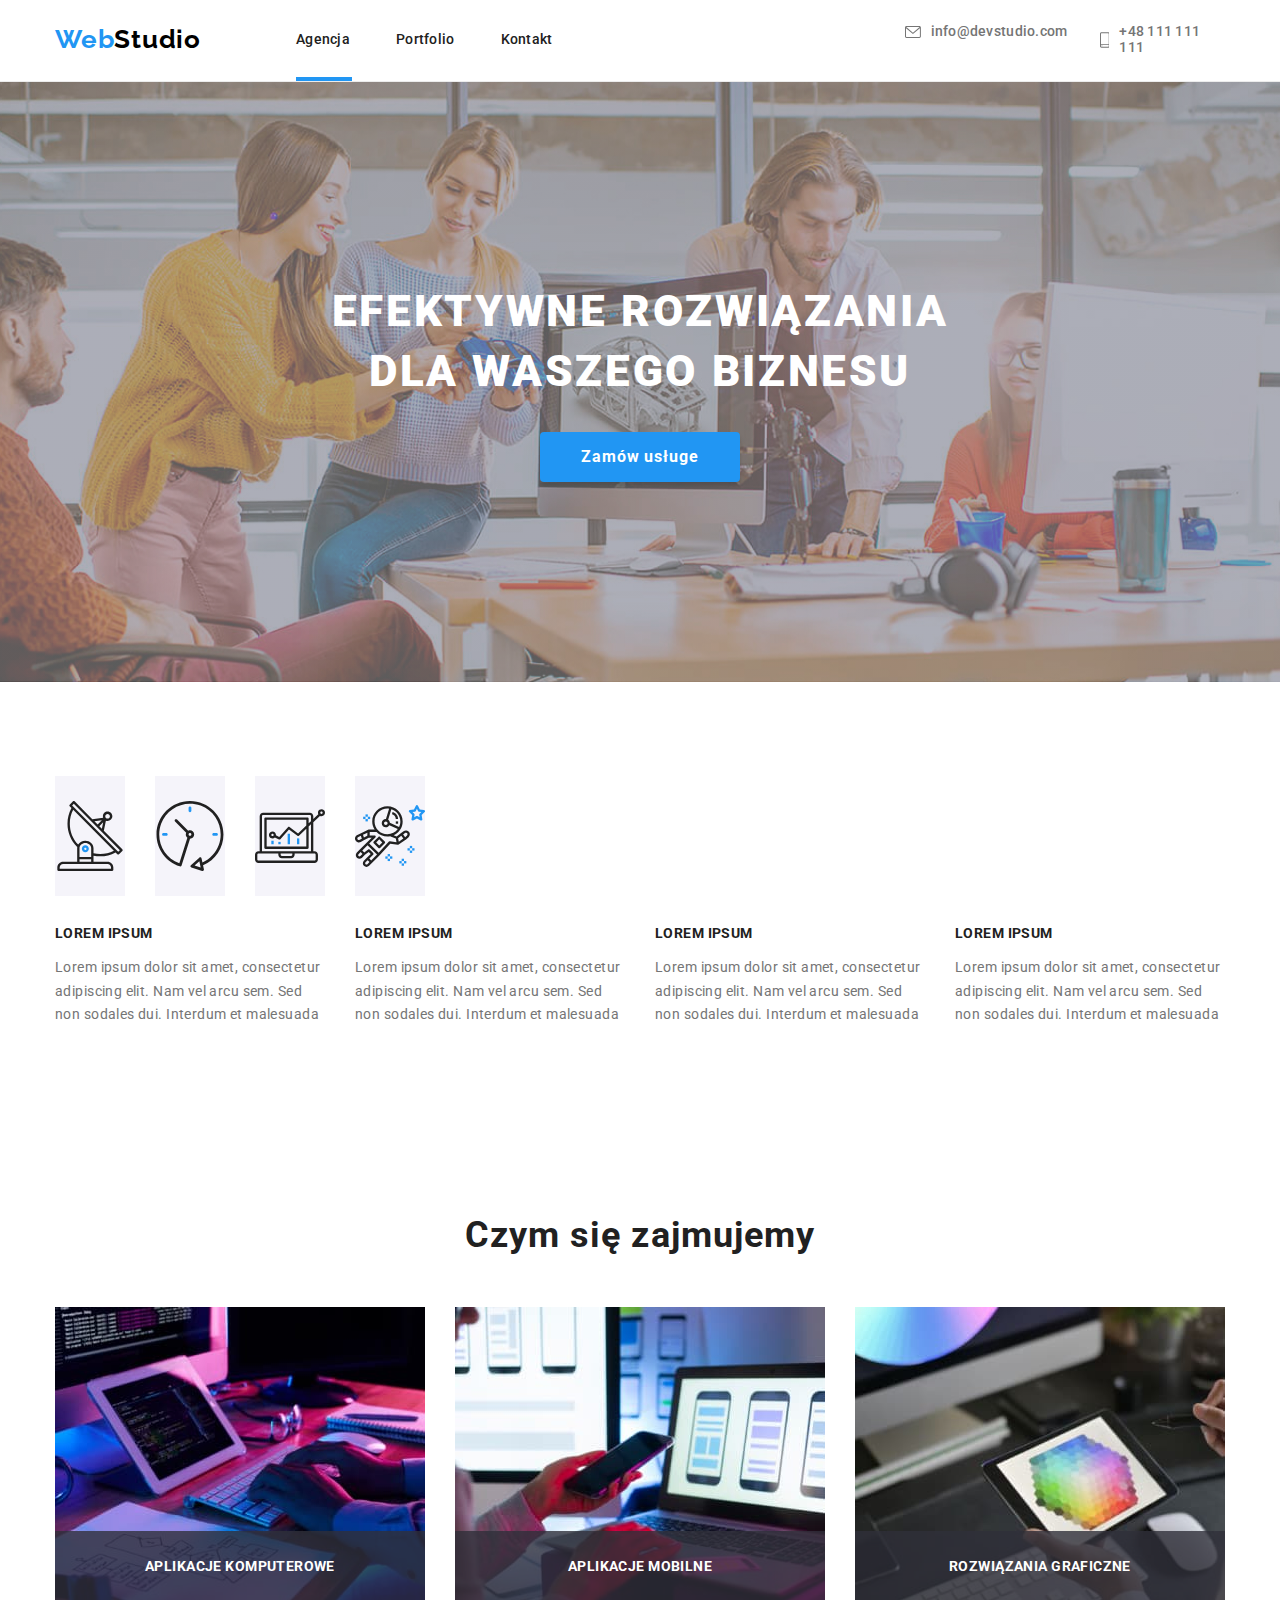
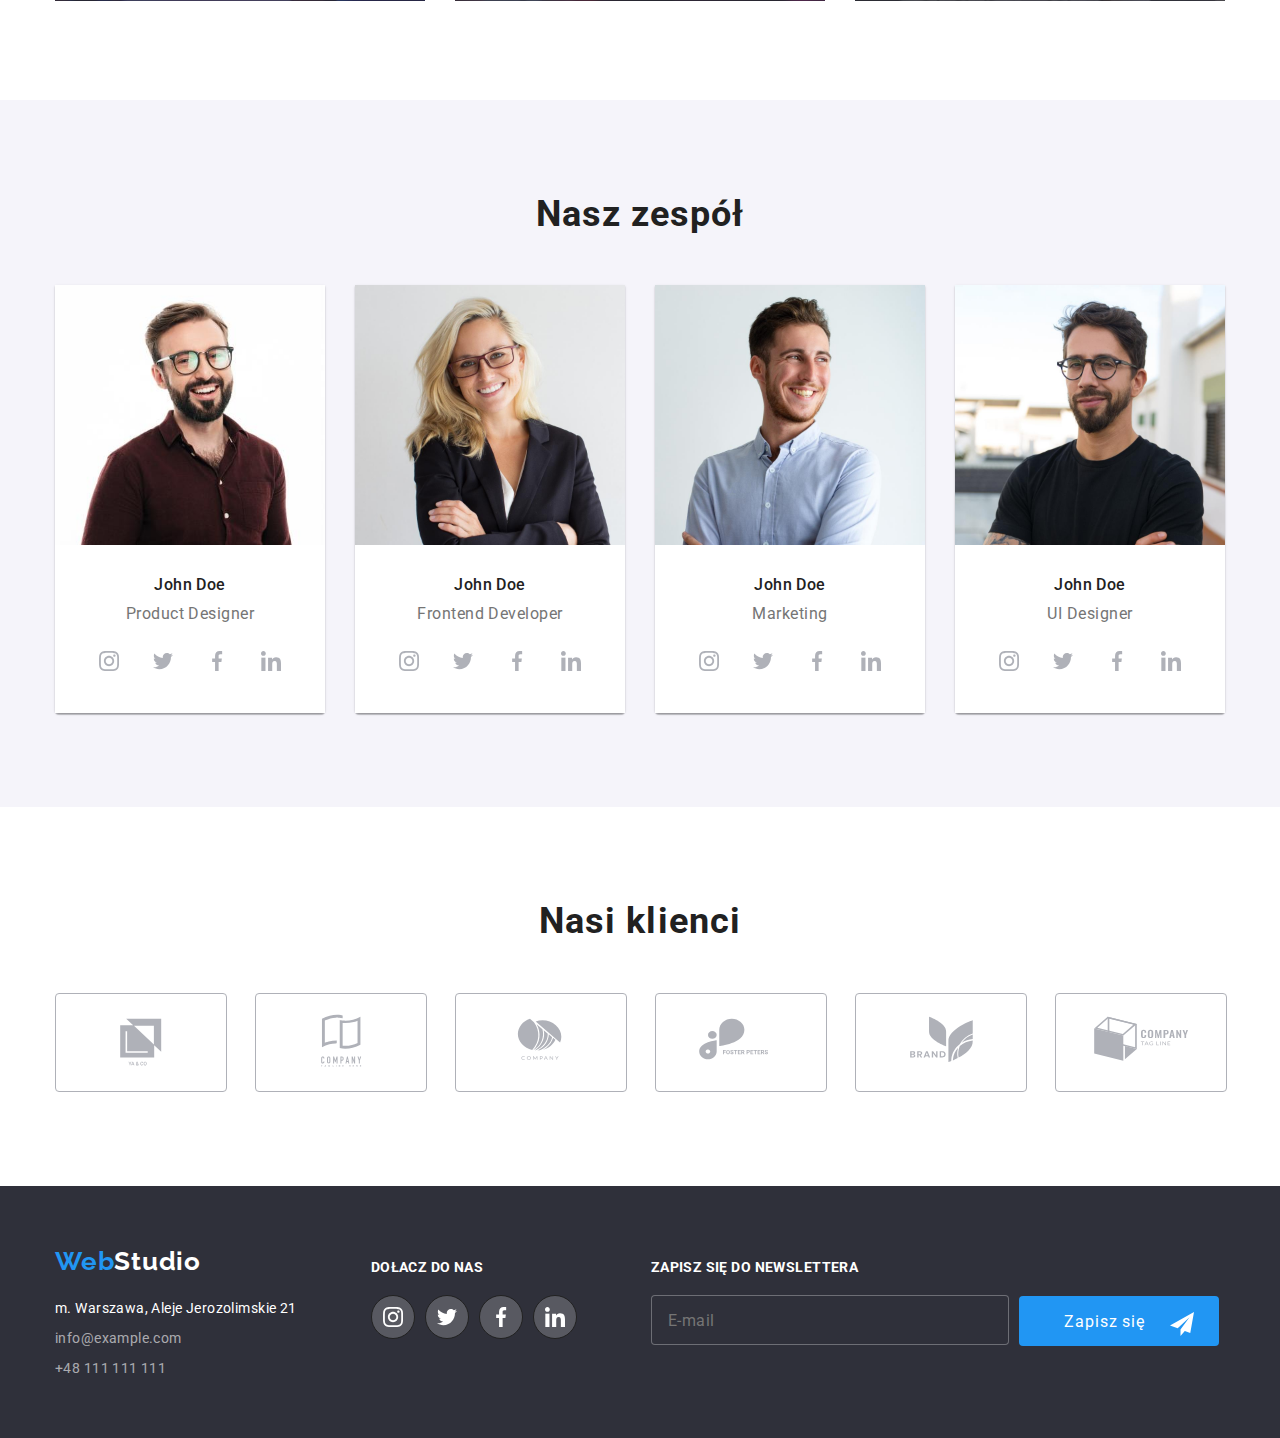
==== index.html @ 3eef05e2 "initial commit" ====
<!DOCTYPE html>
<html lang="pl">
  <head>
    <meta charset="UTF-8" />
    <meta http-equiv="X-UA-Compatible" content="IE=edge" />
    <meta name="viewport" content="width=device-width, initial-scale=1.0" />
    <title>Studio</title>
    <link rel="preconnect" href="https://fonts.googleapis.com" />
    <link rel="preconnect" href="https://fonts.gstatic.com" crossorigin />
    <link rel="stylesheet" href="./css/modern-normalize.css" />
    <link
      href="https://fonts.googleapis.com/css2?family=Raleway:wght@700&family=Roboto:wght@400;500;700;900&display=swap"
      rel="stylesheet"
    />
    <link href="./css/styles.css" rel="stylesheet" />
  </head>
  <body>
    <header class="menu">
      <div class="container">
        <div class="navigation-bar">
          <a class="logo" href="index.html"
            ><span class="first-word">Web</span
            ><span class="second-word">Studio</span></a
          >
          <nav class="main-navigation">
            <ul>
              <li><a class="link-nav index" href="index.html">Agencja</a></li>
              <li><a class="link-nav" href="portfolio.html">Portfolio</a></li>
              <li><a class="link-nav" href="#">Kontakt</a></li>
            </ul>
          </nav>
        </div>
        <ul class="contacts">
          <li>
            <a class="contact" href="mailto:info@devstudio.com">
              <svg width="16" height="12">
                <use href="./images/icons.svg#icon-envelope"></use>
              </svg>
              info@devstudio.com</a
            >
          </li>
          <li>
            <a class="contact" href="tel:+48111111111">
              <svg width="10" height="16">
                <use href="./images/icons.svg#icon-smartphone"></use>
              </svg>
              +48 111 111 111</a
            >
          </li>
        </ul>
      </div>
    </header>
    <main>
      <section class="section main-box">
        <div class="container">
          <h1>EFEKTYWNE ROZWIĄZANIA DLA WASZEGO BIZNESU</h1>
          <button class="main-button" type="button" data-modal-open>
            Zamów usługe
          </button>
        </div>
      </section>
      <section class="section features">
        <div class="container">
          <h2 class="hidden-header">Lorem</h2>
          <ul class="feature-pictures">
            <li>
              <svg width="70" height="70">
                <use href="./images/icons.svg#icon-antenna"></use>
              </svg>
            </li>
            <li>
              <svg width="70" height="70">
                <use href="./images/icons.svg#icon-clock"></use>
              </svg>
            </li>
            <li>
              <svg width="70" height="70">
                <use href="./images/icons.svg#icon-diagram"></use>
              </svg>
            </li>
            <li>
              <svg width="70" height="70">
                <use href="./images/icons.svg#icon-astronaut"></use>
              </svg>
            </li>
          </ul>

          <ul class="feature-list">
            <li>
              <h3 class="feature">LOREM IPSUM</h3>
              <p class="feature-description">
                Lorem ipsum dolor sit amet, consectetur adipiscing elit. Nam vel
                arcu sem. Sed non sodales dui. Interdum et malesuada
              </p>
            </li>
            <li>
              <h3 class="feature">LOREM IPSUM</h3>
              <p class="feature-description">
                Lorem ipsum dolor sit amet, consectetur adipiscing elit. Nam vel
                arcu sem. Sed non sodales dui. Interdum et malesuada
              </p>
            </li>
            <li>
              <h3 class="feature">LOREM IPSUM</h3>
              <p class="feature-description">
                Lorem ipsum dolor sit amet, consectetur adipiscing elit. Nam vel
                arcu sem. Sed non sodales dui. Interdum et malesuada
              </p>
            </li>
            <li>
              <h3 class="feature">LOREM IPSUM</h3>
              <p class="feature-description">
                Lorem ipsum dolor sit amet, consectetur adipiscing elit. Nam vel
                arcu sem. Sed non sodales dui. Interdum et malesuada
              </p>
            </li>
          </ul>
        </div>
      </section>

      <section class="section services">
        <div class="container">
          <h2>Czym się zajmujemy</h2>
          <ul class="images-services">
            <li>
              <div class="images-services-item">
                <img
                  src="./images/box1.jpg"
                  width="370"
                  height="294"
                  alt="programista piszący kod"
                />
                <div class="name-services">
                  <p>Aplikacje komputerowe</p>
                </div>
              </div>
            </li>
            <li>
              <div class="images-services-item">
                <img
                  src="./images/box2.jpg"
                  width="370"
                  height="294"
                  alt="programowanie smartfona"
                />
                <div class="name-services">
                  <p>Aplikacje mobilne</p>
                </div>
              </div>
            </li>
            <li>
              <div class="images-services-item">
                <img
                  src="./images/box3.jpg"
                  width="370"
                  height="294"
                  alt="stylowanie kolorów"
                />
                <div class="name-services">
                  <p>Rozwiązania graficzne</p>
                </div>
              </div>
            </li>
          </ul>
        </div>
      </section>
      <section class="section team">
        <div class="container">
          <h2>Nasz zespół</h2>
          <ul class="photo-team">
            <li>
              <figure class="team-card">
                <div>
                  <img
                    src="./images/img1.jpg"
                    width="270"
                    height="260"
                    alt="zdjęcie członka zespołu"
                  />
                </div>
                <figcaption class="photo-caption-team">
                  <p class="name-team-member">John Doe</p>
                  <p class="position-team-member">Product Designer</p>
                  <ul class="social-media">
                    <li>
                      <div class="circle">
                        <svg width="20" height="20">
                          <use href="./images/icons.svg#icon-instagram"></use>
                        </svg>
                      </div>
                    </li>
                    <li>
                      <div>
                        <svg width="20" height="20">
                          <use href="./images/icons.svg#icon-twitter"></use>
                        </svg>
                      </div>
                    </li>
                    <li>
                      <div>
                        <svg width="20" height="20">
                          <use href="./images/icons.svg#icon-facebook"></use>
                        </svg>
                      </div>
                    </li>
                    <li>
                      <div>
                        <svg width="20" height="20">
                          <use href="./images/icons.svg#icon-linkedin"></use>
                        </svg>
                      </div>
                    </li>
                  </ul>
                </figcaption>
              </figure>
            </li>
            <li>
              <figure class="team-card">
                <div>
                  <img
                    src="./images/img2.jpg"
                    width="270"
                    height="260"
                    alt="zdjęcie członka zespołu"
                  />
                </div>
                <figcaption class="photo-caption-team">
                  <p class="name-team-member">John Doe</p>
                  <p class="position-team-member">Frontend Developer</p>
                  <ul class="social-media">
                    <li>
                      <div class="circle">
                        <svg width="20" height="20">
                          <use href="./images/icons.svg#icon-instagram"></use>
                        </svg>
                      </div>
                    </li>
                    <li>
                      <div>
                        <svg width="20" height="20">
                          <use href="./images/icons.svg#icon-twitter"></use>
                        </svg>
                      </div>
                    </li>
                    <li>
                      <div>
                        <svg width="20" height="20">
                          <use href="./images/icons.svg#icon-facebook"></use>
                        </svg>
                      </div>
                    </li>
                    <li>
                      <div>
                        <svg width="20" height="20">
                          <use href="./images/icons.svg#icon-linkedin"></use>
                        </svg>
                      </div>
                    </li>
                  </ul>
                </figcaption>
              </figure>
            </li>
            <li>
              <figure class="team-card">
                <div>
                  <img
                    src="./images/img3.jpg"
                    width="270"
                    height="260"
                    alt="zdjęcie członka zespołu"
                  />
                </div>
                <figcaption class="photo-caption-team">
                  <p class="name-team-member">John Doe</p>
                  <p class="position-team-member">Marketing</p>
                  <ul class="social-media">
                    <li>
                      <div class="circle">
                        <svg width="20" height="20">
                          <use href="./images/icons.svg#icon-instagram"></use>
                        </svg>
                      </div>
                    </li>
                    <li>
                      <div>
                        <svg width="20" height="20">
                          <use href="./images/icons.svg#icon-twitter"></use>
                        </svg>
                      </div>
                    </li>
                    <li>
                      <div>
                        <svg width="20" height="20">
                          <use href="./images/icons.svg#icon-facebook"></use>
                        </svg>
                      </div>
                    </li>
                    <li>
                      <div>
                        <svg width="20" height="20">
                          <use href="./images/icons.svg#icon-linkedin"></use>
                        </svg>
                      </div>
                    </li>
                  </ul>
                </figcaption>
              </figure>
            </li>
            <li>
              <figure class="team-card">
                <div>
                  <img
                    src="./images/img4.jpg"
                    width="270"
                    height="260"
                    alt="zdjęcie członka zespołu"
                  />
                </div>
                <figcaption class="photo-caption-team">
                  <p class="name-team-member">John Doe</p>
                  <p class="position-team-member">UI Designer</p>
                  <ul class="social-media">
                    <li>
                      <div>
                        <svg width="20" height="20">
                          <use href="./images/icons.svg#icon-instagram"></use>
                        </svg>
                      </div>
                    </li>
                    <li>
                      <div>
                        <svg width="20" height="20">
                          <use href="./images/icons.svg#icon-twitter"></use>
                        </svg>
                      </div>
                    </li>
                    <li>
                      <div>
                        <svg width="20" height="20">
                          <use href="./images/icons.svg#icon-facebook"></use>
                        </svg>
                      </div>
                    </li>
                    <li>
                      <div>
                        <svg width="20" height="20">
                          <use href="./images/icons.svg#icon-linkedin"></use>
                        </svg>
                      </div>
                    </li>
                  </ul>
                </figcaption>
              </figure>
            </li>
          </ul>
        </div>
      </section>

      <section class="section">
        <div class="container">
          <h2>Nasi klienci</h2>
          <ul class="our-customers">
            <li>
              <svg width="170" height="92">
                <use href="./images/icons.svg#icon-Client-1"></use>
              </svg>
            </li>
            <li>
              <svg width="170" height="92">
                <use href="./images/icons.svg#icon-Client-2"></use>
              </svg>
            </li>
            <li>
              <svg width="170" height="92">
                <use href="./images/icons.svg#icon-Client-3"></use>
              </svg>
            </li>
            <li>
              <svg width="170" height="92">
                <use href="./images/icons.svg#icon-Client-4"></use>
              </svg>
            </li>
            <li>
              <svg width="170" height="92">
                <use href="./images/icons.svg#icon-Client-5"></use>
              </svg>
            </li>
            <li>
              <svg width="170" height="92">
                <use href="./images/icons.svg#icon-Client-6"></use>
              </svg>
            </li>
          </ul>
        </div>
      </section>
    </main>
    <footer class="contact-info">
      <div class="container">
        <div class="column1">
          <a class="logo-footer" href="index.html"
            ><span class="first-word-footer">Web</span
            ><span class="second-word-footer">Studio</span></a
          >

          <address class="address">m. Warszawa, Aleje Jerozolimskie 21</address>
          <ul>
            <li>
              <a class="footer-contact" href="mailto:info@example.com">
                info@example.com</a
              >
            </li>
            <li>
              <a class="footer-contact" href="tel:+48111111111">
                +48 111 111 111</a
              >
            </li>
          </ul>
        </div>
        <div class="column2">
          <p class="social-paragraph">Dołacz do nas</p>
          <ul class="social-media-footer">
            <li>
              <div>
                <svg width="20" height="20">
                  <use href="./images/icons.svg#icon-instagram"></use>
                </svg>
              </div>
            </li>
            <li>
              <div>
                <svg width="20" height="20">
                  <use href="./images/icons.svg#icon-twitter"></use>
                </svg>
              </div>
            </li>
            <li>
              <div>
                <svg width="20" height="20">
                  <use href="./images/icons.svg#icon-facebook"></use>
                </svg>
              </div>
            </li>
            <li>
              <div>
                <svg width="20" height="20">
                  <use href="./images/icons.svg#icon-linkedin"></use>
                </svg>
              </div>
            </li>
          </ul>
        </div>
        <div class="column3">
          <form class="mail-form">
            <label class="newsletter-paragraph" for="mail"
              >Zapisz się do newslettera
              <input type="email" id="mail" placeholder="E-mail"
            /></label>
            <button type="submit" class="newsletter-button">
              <span>Zapisz się</span>
              <svg class="icon-send" width="24" height="24">
                <use href="images/icons.svg#icon-send"></use>
              </svg>
            </button>
          </form>
        </div>
      </div>
    </footer>
    <div class="backdrop is-hidden" data-modal>
      <div class="modal">
        <p>Zostaw swoje dane w formularzu poniżej</p>
        <form class="modal-form">
          <fieldset class="modal-fieldset">
            <label for="name">Imię</label>
            <svg class="icon" title width="18" height="18">
              <use href="./images/icons.svg#icon-person"></use>
            </svg>
            <input type="text" name="name" id="name" />
          </fieldset>

          <fieldset class="modal-fieldset">
            <label for="phone">Telefon</label>
            <svg class="icon" title width="18" height="18">
              <use href="./images/icons.svg#icon-phone"></use>
            </svg>
            <input type="tel" name="tel" id="phone" />
          </fieldset>

          <fieldset class="modal-fieldset">
            <label for="mail">Email</label>
            <svg class="icon" title width="18" height="18">
              <use href="./images/icons.svg#icon-email"></use>
            </svg>
            <input type="email" name="email" id="mail" />
          </fieldset>

          <fieldset class="fieldset-textarea">
            <label class="label-textarea"
              >Komentarz<textarea
                class="textarea"
                type="textarea"
                name="textarea"
                rows="5"
                placeholder="Wprowadź tekst"
              ></textarea>
            </label>
          </fieldset>

          <fieldset class="checkbox-fieldset">
            <label class="legal-checkbox">
              <input type="checkbox" name="legal" id="legal" />
              Oświadczam iż akceptuję <a href="#">Regulamin</a> i
              <a href="#">Politykę Prywatności</a>
              <span class="checkmark"
                ><svg width="16" height="15">
                  <use href="./images/icons.svg#icon-vector-sqr"></use>
                </svg>
              </span>
              <svg width="15" height="14">
                <use href="./images/icons.svg#icon-vector"></use>
              </svg>
            </label>
          </fieldset>

          <button type="submit" class="form-btn">Wyślij</button>
        </form>

        <button type="button" class="close-btn" data-modal-close>
          <svg width="18" height="18">
            <use href="./images/icons.svg#icon-close"></use>
          </svg>
        </button>
      </div>
    </div>
    <script src="./js/modal.js"></script>
  </body>
</html>
---- css/styles.css ----
:root {
  --black-main: #212121;
  --second-black: #000000;
  --main-blue: #2196f3;
  --background-grey: #2f303a;
  --main-white: #ffffff;
  --light-pink: #f5f4fa;
  --main-silver: #757575;
  --second-silver: rgba(255, 255, 255, 0.6);
  --light-grey: #eeeeee;
  --second-light-grey: #ececec;
  --icon-color4: #afb1b8;
  --shadow-grey: rgba(229, 229, 229, 0.4);
  --black-transp: rgba(0, 0, 0, 0.15);
  --opacity-white: rgba(255, 255, 255, 0.2);
}

.backdrop {
  position: fixed;
  top: 0;
  left: 0;
  width: 100vw;
  height: 100vh;
  background-color: rgba(0, 0, 0, 0.6);
}

.modal {
  position: absolute;
  top: 50%;
  left: 50%;
  translate: -50% -50%;
  width: 528px;
  height: 581px;
  background-color: #ffffff;
  border: 2px solide var(--second-black);
  border-radius: 4px;
  opacity: inherit;
  visibility: inherit;
  transition-property: visibility, opacity;
  transition-duration: 1s;
  transition-timing-function: cubic-bezier(0.4, 0, 0.2, 1);
  padding: 40px;

}

.is-hidden {
  opacity: 0;
  visibility: hidden;
  pointer-events: none;
}


.close-btn {
  position: absolute;
  top: 8px;
  right: 8px;
  width: 30px;
  height: 30px;
  border-radius: 50%;
  border: 1px solid rgba(0, 0, 0, 0.1);
  cursor: pointer;
  background-color: var(--main-white);
}

.close-btn svg {
  position: absolute;
  right: 5px;
  top: 5px;
}

.modal-fieldset {

  position: relative;
  width: 448px;
  height: 40px;
  padding: 0;
  margin: 28px 0 0;
  border: 1px solid rgba(33, 33, 33, 0.2);
  border-radius: 4px;
}

.modal p {
  text-align: center;
  font-size: 20px;
  font-weight: 700;
  line-height: 1.17;
  margin: 0;
  margin-bottom: 12px;
}

.modal-form {
  display: flex;
  flex-direction: column;
}

.modal-form .icon {
  fill: var(--black-main);
  margin-right: 5px;
  width: 18px;
  height: 18px;
  margin-block: 11px;
  margin-left: 12px;
}

.modal-form label {
  position: absolute;
  top: -18px;
  left: 0;
  font-size: 12px;
  color: var(--main-silver);
}

.form-btn {
  width: 200px;
  height: 50px;
  background-color: var(--main-blue);
  font-size: 16px;
  font-weight: 700;
  line-height: 1.88;
  letter-spacing: 0.06em;
  color: var(--main-white);
  align-content: center;
  border-radius: 4px;
  border: none;
  margin-top: 30px;
  align-self: center;
  cursor: pointer;
  box-shadow: 1px 0px 2px rgba(0, 0, 0, 0.2), 1px 0px 1px rgba(0, 0, 0, 0.14), 3px 0px 1px rgba(0, 0, 0, 0.12);
}

.modal-form input {

  position: absolute;
  top: 10px;
  left: 42px;
  width: 400px;
  border: 0;
  outline: none;
  background-color: transparent;
  font-size: 16px;
}

.modal-form input::placeholder {
  color: rgba(117, 117, 117, 0.5);
  font-size: 12px;
}

.modal-fieldset:has(input:focus) {
  border-color: var(--main-blue);
}

.modal-fieldset:has(input:focus) .icon {
  fill: var(--main-blue);
}

.fieldset-textarea {
  width: 448px;
  height: 120px;
  padding: 12px 16px 12px;
  padding: 0;
  margin: 28px 0 0;
  border: 1px solid rgba(33, 33, 33, 0.2);
  border-radius: 4px;
  position: relative;
}

.fieldset-textarea:has(textarea:focus) {
  border-color: var(--main-blue);
}

.label-textarea {
  position: absolute;
  top: -18px;
  left: 0;
  font-size: 12px;
  color: var(--main-silver);
}

.textarea {
  position: absolute;
  top: 28px;
  left: 16px;
  width: 416px;
  height: 96px;
  border: none;
  outline: none;
  font-size: 16px;
  line-height: 1.17;
  background-color: transparent;
  resize: none;
}

.textarea::placeholder {
  color: rgba(117, 117, 117, 0.5);
  font-size: 12px;
}

.checkbox-fieldset {
  position: relative;
  border: none;
  padding: 0;
  margin: 28px 0 0;
}

.legal-checkbox {
  position: relative;
  font-size: 14px;
  line-height: 1.71;
  color: var(--main-silver);
  letter-spacing: 0.03em;
  padding-left: 23px;
  cursor: pointer;

}

.legal-checkbox a {
  color: var(--main-blue);
}

.legal-checkbox input {
  position: absolute;
  width: 0;
  height: 0;
  left: 0;
  top: 2px;
  cursor: pointer;
  opacity: 0;


}

.legal-checkbox .checkmark {
  position: absolute;
  width: 15px;
  height: 14px;
  left: 0px;
  top: 2px;
}


.checkmark~svg {
  position: absolute;
  left: 1px;
  top: 3px;
  fill: var(--main-white);
  opacity: 0;
  transition: opacity 0.25s;
}

.legal-checkbox input:checked~svg {
  opacity: 1;
}

.legal-checkbox input:checked~.checkmark {
  background-color: var(--main-blue);
  stroke: var(--main-blue);
}


body {
  font-family: "Roboto", sans-serif;
  color: var(--black-main);
  background-color: var(--main-white);
  position: relative;
}

.hidden-header {
  position: absolute;
  visibility: hidden;
  pointer-events: none;
  opacity: 0;
}

ul {
  list-style: none;
  padding-left: 0;
  margin-block: 0;
}

.menu {
  width: 100%;
  padding-bottom: 25px;
  padding-top: 24px;
  border-bottom: 1px solid var(--second-light-grey);
  display: flex;
  justify-content: center;
}

.menu>.container {
  display: flex;
  gap: 352px;
  align-items: center;
}

.navigation-bar {
  display: flex;
  gap: 95px;
  align-items: center;
}

.logo {
  font-family: "Raleway", sans-serif;
  font-weight: 700;
  font-size: 26px;
  line-height: 1.19;

  letter-spacing: 0.03em;
  text-decoration-line: none;
}

.first-word {
  color: Var(--main-blue);
}

.second-word {
  color: Var(--second-black);
}

.main-navigation {
  font-weight: 500;
  font-size: 14px;
  line-height: 1.14;
  letter-spacing: 0.02em;
  padding: 0;
}

.main-navigation ul {
  padding: 0;
  margin: 0;
  display: flex;
  gap: 46px;
}

.main-navigation li {
  flex-basis: calc((100% - 2 * 46px) / 3);
}

.link-nav {
  text-decoration-line: none;
  color: var(--black-main);
  position: relative;
  transition: color 250ms cubic-bezier(0.4, 0, 0.2, 1);
}

.link-nav:hover {
  color: var(--main-blue);
}

.link-nav:focus {
  color: var(--main-blue);
}

.link-nav:active {
  color: var(--main-blue);
}

/* .link-nav:hover::after {
  content: "";
  height: 1px;
  width: 100%;
  position: absolute;
  left: 0;
  bottom: 0px;
  background-color: var(--main-blue); */
/* } */

.portfolio::after {
  content: "";
  height: 4px;
  width: 104%;
  position: absolute;
  left: 0;
  bottom: -33px;
  background-color: var(--main-blue);
}

.index::after {
  content: "";
  height: 4px;
  width: 104%;
  position: absolute;
  left: 0;
  bottom: -34px;
  background-color: var(--main-blue);
}

.contacts {
  display: flex;
  gap: 32px;
}

.contacts li {
  flex-basis: calc((100% - 30px) / 2);
}

.contact {
  font-weight: 500;
  font-size: 14px;
  line-height: 1.14;
  letter-spacing: 0.02em;
  color: var(--main-silver);
  text-decoration-line: none;
  display: flex;
  align-items: center;
  gap: 10px;
  transition: color 250ms cubic-bezier(0.4, 0, 0.2, 1),
    stroke 250 ms cubic-bezier(0.4, 0, 0.2, 1);
}

.contact:focus {
  color: var(--main-blue);
  stroke: var(--main-blue);
}

.contact:hover {
  color: var(--main-blue);
  stroke: var(--main-blue);
}

.main-box {
  background-image: linear-gradient(90deg,
      var(--shadow-grey),
      var(--shadow-grey)),
    url(../images/img.jpg);
  max-width: 100%;
  background-repeat: no-repeat;
  background-position: center;
  background-size: cover, 1600px;
}

h1 {
  font-weight: 900;
  font-size: 44px;
  line-height: 1.36;
  text-align: center;
  letter-spacing: 0.06em;
  text-transform: uppercase;
  width: 696px;

  color: var(--main-white);
  margin: 0;
}

.main-box>.container {
  display: flex;
  align-items: center;
  flex-direction: column;
  gap: 30px;
  padding-block: 106px;
}

.main-button {
  background-color: var(--main-blue);
  font-weight: 700;
  font-size: 16px;
  line-height: 1.88;
  text-align: center;
  letter-spacing: 0.06em;
  color: var(--main-white);
  border: none;
  border-radius: 4px;
  box-shadow: 0px 4px 4px var(--black-transp);
  cursor: pointer;
  padding-block: 10px;
  width: 200px;
  transition: background-color 250ms cubic-bezier(0.4, 0, 0.2, 1);
}

.main-button:hover {
  background-color: var(--main-silver);
}

.feature-pictures {
  display: flex;
  gap: 30px;
  margin-bottom: 30px;
}

.feature-pictures li {
  flex-basis: calc((100% -90px) / 4);
  padding-block: 25px;
  background-color: var(--light-pink);
  display: flex;
  justify-content: center;
}

.feature-list {
  display: flex;
  gap: 30px;
}

.feature-list li {
  flex-basis: calc((100% - 90px) / 4);
}

.feature {
  font-size: 14px;
  line-height: 1.14;
  letter-spacing: 0.03em;
  text-transform: uppercase;
  margin-block: 0;
}

.feature-description {
  font-size: 14px;
  line-height: 1.71;
  letter-spacing: 0.03em;
  color: var(--main-silver);
  margin-bottom: 0;
}

h2 {
  font-weight: 700;
  font-size: 36px;
  line-height: 1.16;
  text-align: center;
  letter-spacing: 0.03em;
  margin: 0 0 50px 0;
}

.images-services {
  display: flex;
  gap: 30px;
}

.images-services li {
  flex-basis: calc((100% - 2 * 30px) / 3);
}

.images-services-item {
  position: relative;
}

.name-services {
  position: absolute;
  left: 0;
  bottom: 5px;
  width: 100%;
  height: 70px;
  background-color: rgba(47, 48, 58, 0.8);
  padding-block: 27px;
}

.name-services p {
  line-height: 1.17;
  font-size: 14px;
  font-weight: 700;
  font-style: bold;
  text-transform: uppercase;
  color: var(--main-white);
  text-align: center;
  margin: 0;
  letter-spacing: 0.03em;
}

.team {
  background-color: var(--light-pink);
}

.photo-team {
  display: flex;
  gap: 30px;
}

.photo-team li {
  flex-basis: calc((100% - 90px) / 4);
}

.team-card {
  box-shadow: 0px 1px 3px rgba(0, 0, 0, 0.12), 0px 1px 1px rgba(0, 0, 0, 0.14),
    0px 2px 1px rgba(0, 0, 0, 0.2);
  border-radius: 0px 0px 4px 4px;
  margin: 0;
}

.photo-caption-team {
  padding-block: 30px;
  background-color: var(--main-white);
}

.name-team-member {
  font-weight: 500;
  font-size: 16px;
  line-height: 1.19;
  text-align: center;
  letter-spacing: 0.03em;
  margin: 0 0 10px 0;
}

.position-team-member {
  font-size: 16px;
  line-height: 1.19;
  text-align: center;
  letter-spacing: 0.03em;
  color: var(--main-silver);
  margin: 0;
}

.social-media {
  display: flex;
  gap: 10px;
  padding: 16px 32px 0px;
  color: var(--icon-color4);

}

.social-media div {
  display: flex;
  justify-content: center;
  align-items: center;
  width: 44px;
  height: 44px;
  border: 1px solid var(--main-white);
  border-radius: 50%;
  cursor: pointer;
  --color4: currentColor;
  transition: background-color 250ms cubic-bezier(0.4, 0, 0.2, 1),
    fill 250ms cubic-bezier(0.4, 0, 0.2, 1);
}

.social-media div:hover {
  --color4: var(--main-white);
  background-color: var(--main-blue);
}

.social-media div:focus {
  --color4: var(--main-white) background-color: var(--main-blue);
}

.our-customers {
  display: flex;
  gap: 28px;
  color: var(--icon-color4);

}

.our-customers li {
  border: 1px solid var(--icon-color4);
  border-radius: 4px;
  cursor: pointer;
  --color4: currentColor;
  transition: fill 250ms cubic-bezier(0.4, 0, 0.2, 1), border-color 250ms cubic-bezier(0.4, 0, 0.2, 1);
}

.our-customers li:hover {
  --color4: var(--main-blue);
  border-color: var(--main-blue);
}

.our-customers svg:focus {
  --color4: var(--main-blue);
  border-color: var(--main-blue);
}

.contact-info {
  background: var(--background-grey);
  width: 100%;
  padding-block: 60px;
}



.column1 li {
  margin-top: 9px;
  height: 21px;
}

.logo-footer {
  font-family: "Raleway";
  font-style: normal;
  font-weight: 700;
  font-size: 26px;
  line-height: 1.2;
  letter-spacing: 0.03em;
  text-decoration-line: none;
}

.first-word-footer {
  color: var(--main-blue);
}

.second-word-footer {
  color: var(--main-white);
}

.address {
  font-style: normal;
  font-size: 14px;
  line-height: 1.71;
  letter-spacing: 0.03em;
  color: var(--main-white);
  margin-top: 20px;
  height: 21px;
}

.footer-contact {
  font-size: 14px;
  line-height: 1.71;
  letter-spacing: 0.03em;
  text-decoration-line: none;
  color: var(--second-silver);
  transition: color 250ms cubic-bezier(0.4, 0, 0.2, 1);
}

.footer-contact:focus {
  color: var(--main-blue);
}

.footer-contact:hover {
  color: var(--main-blue);
}

.social-paragraph {
  font-weight: 700;
  font-size: 14px;
  line-height: 1.14;
  letter-spacing: 0.03em;
  text-transform: uppercase;
  color: var(--main-white);
  margin-bottom: 20px;
}

.social-media-footer {
  display: flex;
  gap: 10px;
}

.social-media-footer div {
  display: flex;
  justify-content: center;
  align-items: center;
  width: 44px;
  height: 44px;
  border: 1px solid;
  border-radius: 50%;
  cursor: pointer;
  background-color: var(--opacity-white);
  --color4: var(--main-white);
  transition: background-color 250ms cubic-bezier(0.4, 0, 0.2, 1);
}

.social-media-footer div:hover {
  background-color: var(--main-blue);
}

.social-media-footer div:focus {
  background-color: var(--main-blue);
}

.contact-info .container {
  display: flex;
  gap: 74px;
}


.mail-form {
  width: 570px;
  height: 100px;
  color: var(--main-white);
  border: none;
  padding: 0;
  display: flex;
  gap: 10px;
}

.newsletter-paragraph {
  font-weight: 700;
  font-size: 14px;
  line-height: 1.14;
  letter-spacing: 0.03em;
  text-transform: uppercase;
  margin: 14px 0 0;
  gap: 20px;
  display: flex;
  flex-direction: column;
}

.newsletter-paragraph input {
  width: 358px;
  height: 50px;
  background-color: var(--background-grey);
  border-radius: 4px;
  border: 1px solid rgba(255, 255, 255, 0.3);
  padding-left: 16px;
  font-size: 16px;
  line-height: 1.25;
  letter-spacing: 0.03em;
  color: var(--main-white);
  cursor: pointer;
}

.newsletter-button {
  background-color: var(--main-blue);
  color: var(--main-white);
  border-radius: 4px;
  width: 200px;
  height: 50px;
  font-size: 16px;
  font-style: bold;
  line-height: 1.6;
  cursor: pointer;
  letter-spacing: 0.06em;
  padding: 10px 28px 10px 42px;
  border: 0;
  position: relative;
  align-self: flex-end;
}

.newsletter-button span {
  position: absolute;
  left: 45px;
  top: 13px;
}

.icon-send {
  position: absolute;
  left: 151px;
  top: 16px;
}



.filter ul {
  display: flex;
  justify-content: center;
  margin: 0 0 50px;
  gap: 8px;
}

.filter button {
  font-weight: 500;
  font-size: 16px;
  line-height: 1.62;
  text-align: center;
  letter-spacing: 0.03em;
  background-color: var(--light-pink);
  border: none;
  border-radius: 4px;
  cursor: pointer;
  padding: 6px 22px;
  transition: background-color 250ms cubic-bezier(0.4, 0, 0.2, 1),
    color 250ms cubic-bezier(0.4, 0, 0.2, 1),
    box-shodow 250ms cubic-bezier(0.4, 0, 0.2, 1);
}

.filter button:focus {
  background-color: var(--main-blue);
  color: var(--main-white);
  box-shadow: 0px 3px 1px rgba(0, 0, 0, 0.1), 0px 1px 2px rgba(0, 0, 0, 0.08),
    0px 2px 2px rgba(0, 0, 0, 0.12);
}

.filter button:hover {
  background-color: var(--main-blue);
  color: var(--main-white);
  box-shadow: 0px 3px 1px rgba(0, 0, 0, 0.1), 0px 1px 2px rgba(0, 0, 0, 0.08),
    0px 2px 2px rgba(0, 0, 0, 0.12);

}

.project-items {
  display: flex;
  flex-wrap: wrap;
  justify-content: center;
  gap: 30px;
}

.project-items li {
  flex-basis: calc((100% - 60px) / 3);

}

.overlay {
  position: absolute;
  top: 0;
  left: 0;
  width: 100%;
  height: 100%;
  transform: translateY(100%);
  background-color: var(--main-blue);
  opacity: 0.9;
  transition: transform 250ms ease;
}

.overlay p {
  color: var(--main-white);
  font-size: 18px;
  line-height: 1.33;
  letter-spacing: 0.03em;
  margin: 49px 45px 49px 24px;

}

.project-card:hover .overlay {
  transform: translateY(0);
}

.project-image {
  position: relative;
  overflow: hidden;
}

.project-card {
  width: 370px;
  height: 404px;
  border-style: solid;
  border-width: 1px;
  border-color: var(--light-grey);
  margin: 0;
  cursor: pointer;
  transition: box-shadow 250ms cubic-bezier(0.4, 0, 0.2, 1);

}

.project-card:hover {
  box-shadow: 0px 1px 1px rgba(0, 0, 0, 0.12), 0px 4px 4px rgba(0, 0, 0, 0.06),
    1px 4px 6px rgba(0, 0, 0, 0.16);
}

.project-name {
  font-weight: 700;
  font-size: 18px;
  line-height: 2;
  letter-spacing: 0.06em;
  margin: 0;
}

.project-type {
  font-size: 16px;
  line-height: 1.88;
  letter-spacing: 0.03em;
  color: var(--main-silver);
  margin: 0;
  margin-top: 4px;
}

.photo-caption {
  margin: 20px 24px;
}

.container {
  width: 1200px;
  padding-inline: 15px;
  margin: 0 auto;
}

.section {
  padding-block: 94px;
  margin: 0;
  display: flex;
  justify-content: center;
}

.team-card div {
  display: flex;
}
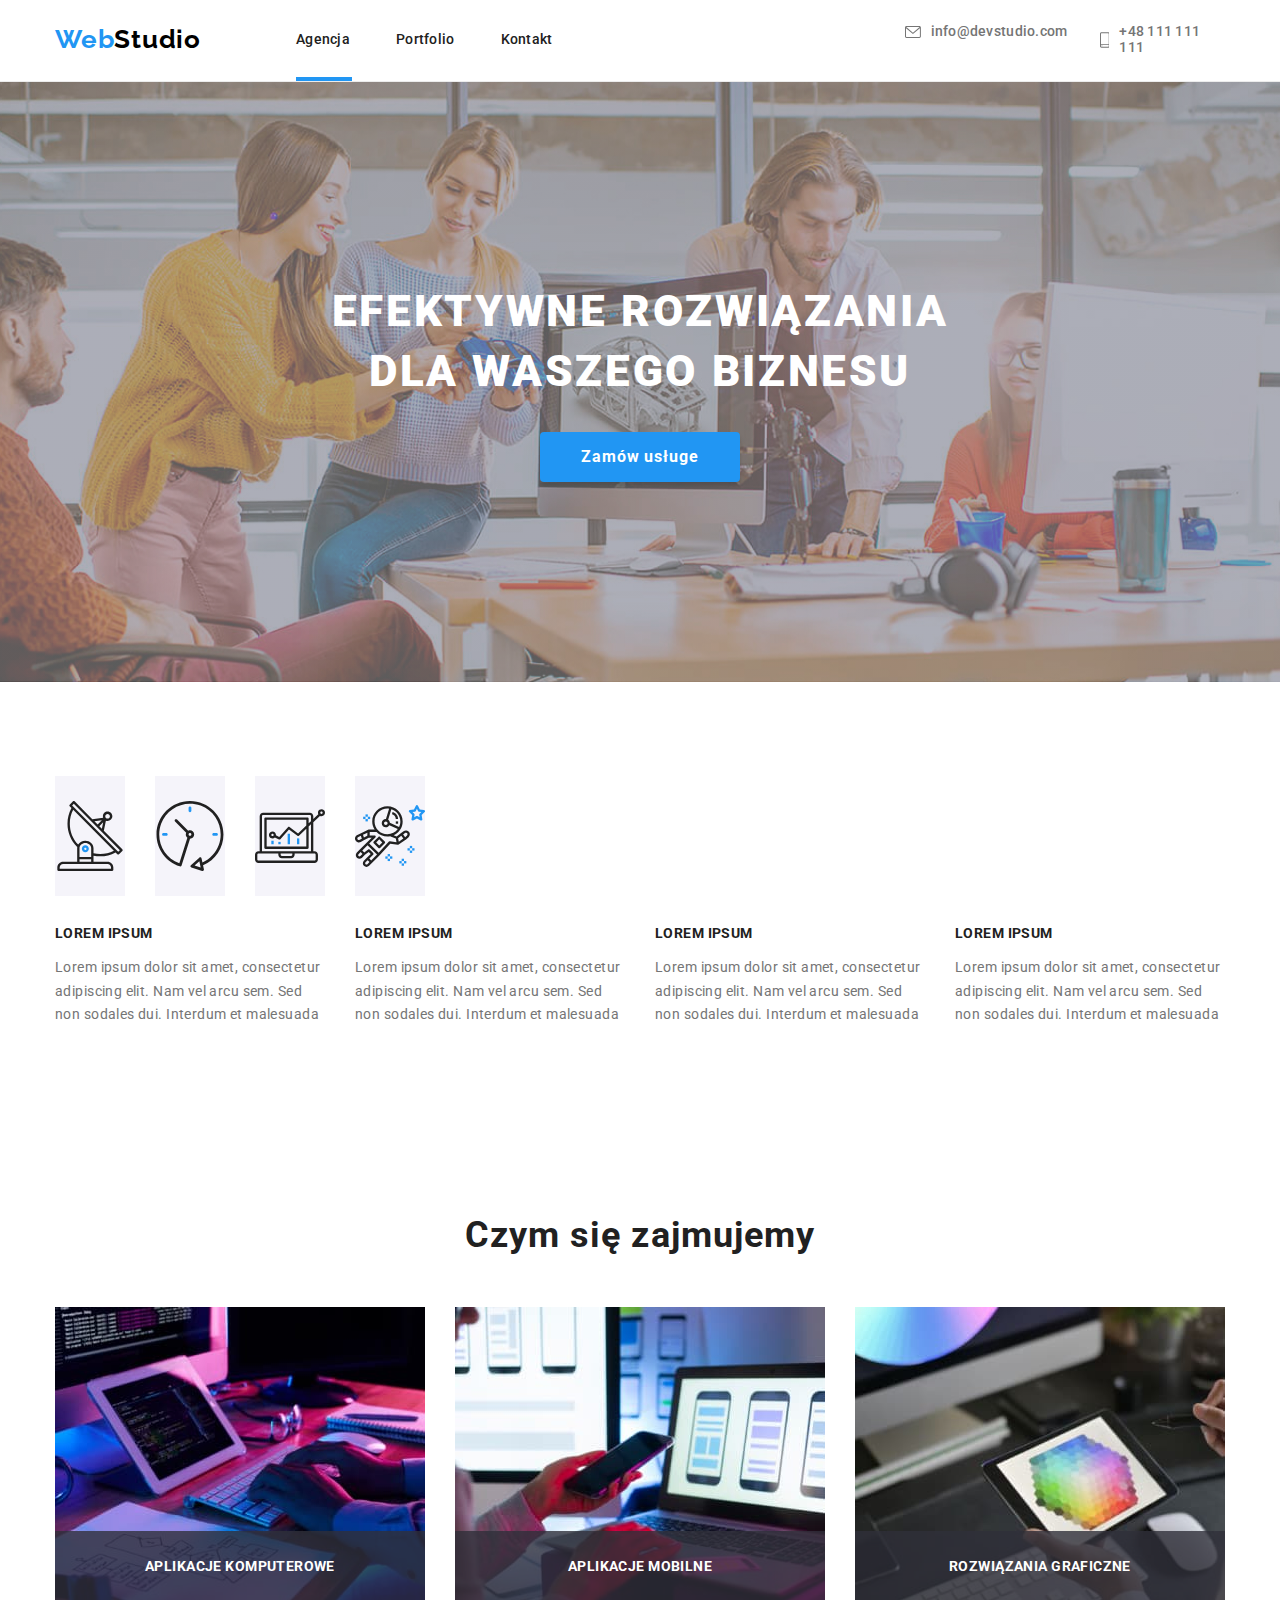
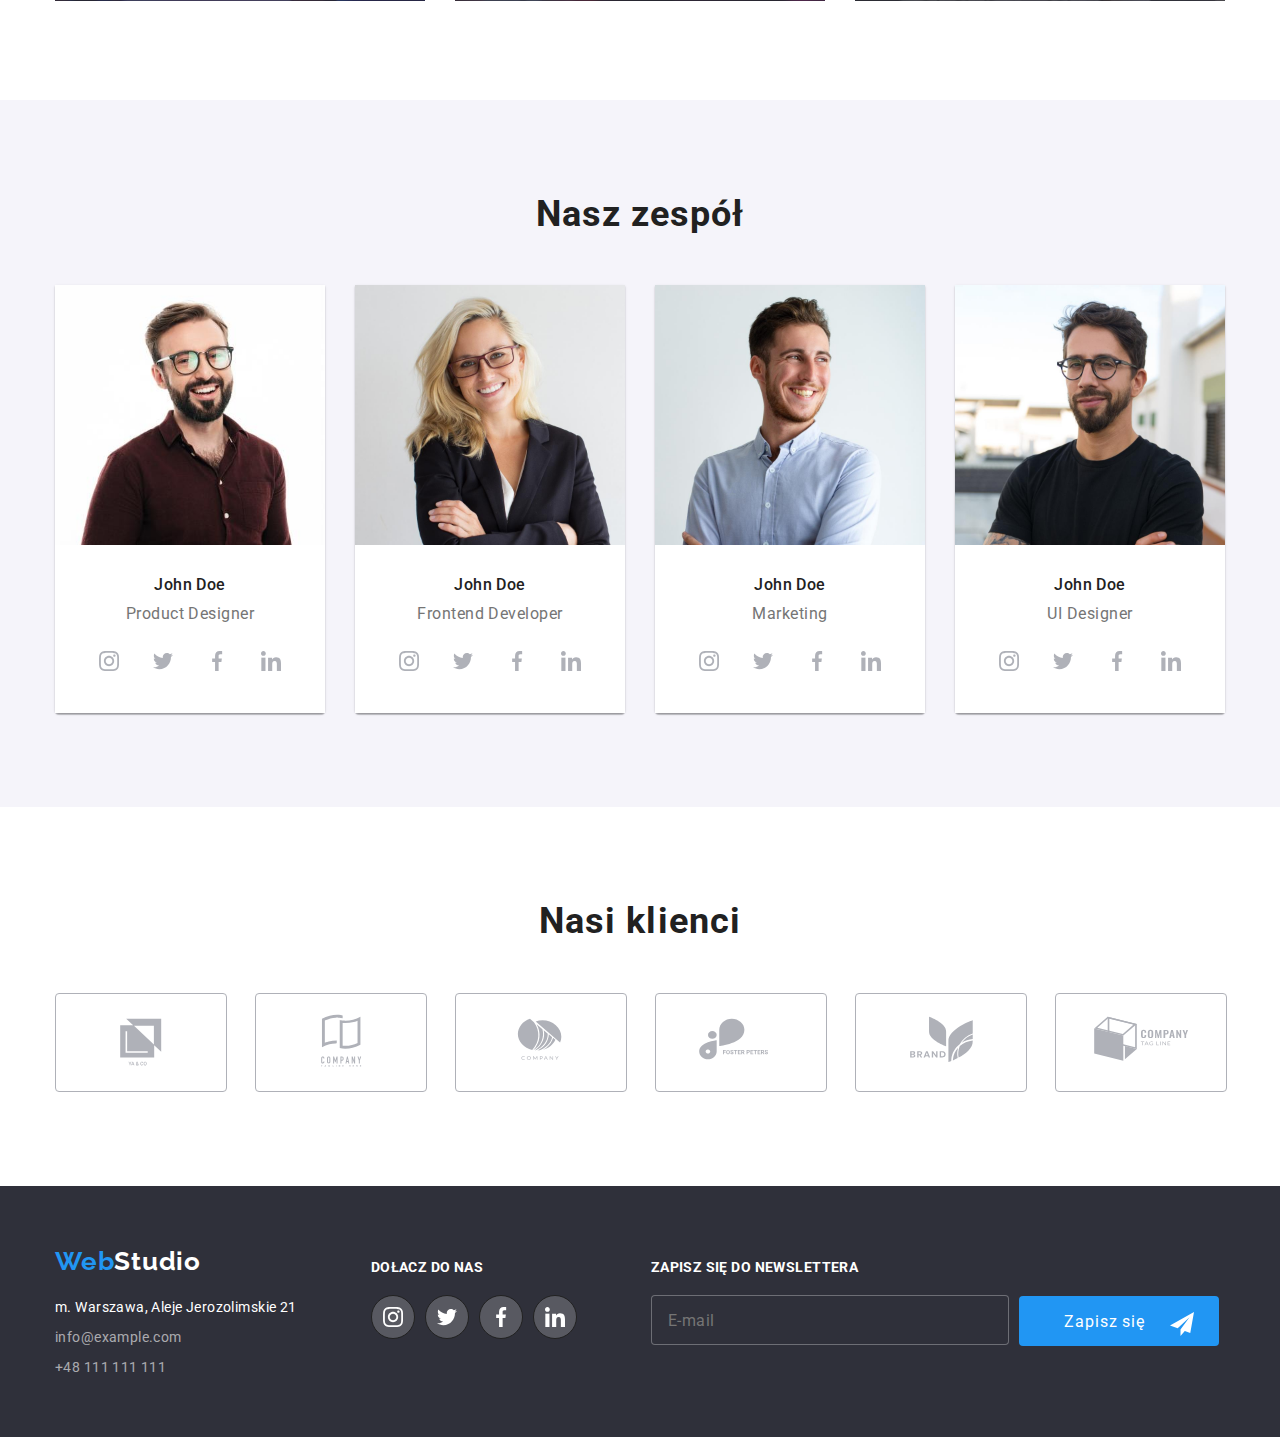
==== commit 9484c7da: "Adding classes from the BEM methodology" ====
--- a/index.html
+++ b/index.html
@@ -17,21 +17,31 @@
   <body>
     <header class="menu">
       <div class="container">
-        <div class="navigation-bar">
+        <div class="nav-bar">
           <a class="logo" href="index.html"
-            ><span class="first-word">Web</span
-            ><span class="second-word">Studio</span></a
+            ><span class="logo__first-word">Web</span
+            ><span class="logo__second-word">Studio</span></a
           >
-          <nav class="main-navigation">
-            <ul>
-              <li><a class="link-nav index" href="index.html">Agencja</a></li>
-              <li><a class="link-nav" href="portfolio.html">Portfolio</a></li>
-              <li><a class="link-nav" href="#">Kontakt</a></li>
+          <nav class="main-nav">
+            <ul class="main-nav__list">
+              <li class="main-nav__item">
+                <a class="main-nav__link-nav index" href="index.html"
+                  >Agencja</a
+                >
+              </li>
+              <li class="main-nav__item">
+                <a class="main-nav__link-nav" href="portfolio.html"
+                  >Portfolio</a
+                >
+              </li>
+              <li class="main-nav__item">
+                <a class="main-nav__link-nav" href="#">Kontakt</a>
+              </li>
             </ul>
           </nav>
         </div>
         <ul class="contacts">
-          <li>
+          <li class="contacts__item">
             <a class="contact" href="mailto:info@devstudio.com">
               <svg width="16" height="12">
                 <use href="./images/icons.svg#icon-envelope"></use>
@@ -39,7 +49,7 @@
               info@devstudio.com</a
             >
           </li>
-          <li>
+          <li class="contacts__item">
             <a class="contact" href="tel:+48111111111">
               <svg width="10" height="16">
                 <use href="./images/icons.svg#icon-smartphone"></use>
@@ -53,7 +63,9 @@
     <main>
       <section class="section main-box">
         <div class="container">
-          <h1>EFEKTYWNE ROZWIĄZANIA DLA WASZEGO BIZNESU</h1>
+          <h1 class="main-box__baner">
+            EFEKTYWNE ROZWIĄZANIA DLA WASZEGO BIZNESU
+          </h1>
           <button class="main-button" type="button" data-modal-open>
             Zamów usługe
           </button>
@@ -63,22 +75,22 @@
         <div class="container">
           <h2 class="hidden-header">Lorem</h2>
           <ul class="feature-pictures">
-            <li>
+            <li class="feature-pictures__item">
               <svg width="70" height="70">
                 <use href="./images/icons.svg#icon-antenna"></use>
               </svg>
             </li>
-            <li>
+            <li class="feature-pictures__item">
               <svg width="70" height="70">
                 <use href="./images/icons.svg#icon-clock"></use>
               </svg>
             </li>
-            <li>
+            <li class="feature-pictures__item">
               <svg width="70" height="70">
                 <use href="./images/icons.svg#icon-diagram"></use>
               </svg>
             </li>
-            <li>
+            <li class="feature-pictures__item">
               <svg width="70" height="70">
                 <use href="./images/icons.svg#icon-astronaut"></use>
               </svg>
@@ -86,30 +98,30 @@
           </ul>
 
           <ul class="feature-list">
-            <li>
-              <h3 class="feature">LOREM IPSUM</h3>
-              <p class="feature-description">
+            <li class="feature-list__item">
+              <h3 class="feature-list__title">LOREM IPSUM</h3>
+              <p class="feature-list__description">
                 Lorem ipsum dolor sit amet, consectetur adipiscing elit. Nam vel
                 arcu sem. Sed non sodales dui. Interdum et malesuada
               </p>
             </li>
-            <li>
-              <h3 class="feature">LOREM IPSUM</h3>
-              <p class="feature-description">
+            <li class="feature-list__item">
+              <h3 class="feature-list__title">LOREM IPSUM</h3>
+              <p class="feature-list__description">
                 Lorem ipsum dolor sit amet, consectetur adipiscing elit. Nam vel
                 arcu sem. Sed non sodales dui. Interdum et malesuada
               </p>
             </li>
-            <li>
-              <h3 class="feature">LOREM IPSUM</h3>
-              <p class="feature-description">
+            <li class="feature-list__item">
+              <h3 class="feature-list__title">LOREM IPSUM</h3>
+              <p class="feature-list__description">
                 Lorem ipsum dolor sit amet, consectetur adipiscing elit. Nam vel
                 arcu sem. Sed non sodales dui. Interdum et malesuada
               </p>
             </li>
-            <li>
-              <h3 class="feature">LOREM IPSUM</h3>
-              <p class="feature-description">
+            <li class="feature-list__item">
+              <h3 class="feature-list__title">LOREM IPSUM</h3>
+              <p class="feature-list__description">
                 Lorem ipsum dolor sit amet, consectetur adipiscing elit. Nam vel
                 arcu sem. Sed non sodales dui. Interdum et malesuada
               </p>
@@ -120,57 +132,58 @@
 
       <section class="section services">
         <div class="container">
-          <h2>Czym się zajmujemy</h2>
+          <h2 class="section-title">Czym się zajmujemy</h2>
           <ul class="images-services">
-            <li>
-              <div class="images-services-item">
+            <li class="images-services__item">
+              <div class="images-services__card">
                 <img
                   src="./images/box1.jpg"
                   width="370"
                   height="294"
                   alt="programista piszący kod"
                 />
-                <div class="name-services">
-                  <p>Aplikacje komputerowe</p>
-                </div>
-              </div>
-            </li>
-            <li>
-              <div class="images-services-item">
+                <div class="images-services__name">
+                  <p class="images-services__caption">Aplikacje komputerowe</p>
+                </div>
+              </div>
+            </li>
+            <li class="images-services__item">
+              <div class="images-services__card">
                 <img
                   src="./images/box2.jpg"
                   width="370"
                   height="294"
-                  alt="programowanie smartfona"
+                  alt="tworzenie aplikacji mobilnej"
                 />
-                <div class="name-services">
-                  <p>Aplikacje mobilne</p>
-                </div>
-              </div>
-            </li>
-            <li>
-              <div class="images-services-item">
+                <div class="images-services__name">
+                  <p class="images-services__caption">Aplikacje mobilne</p>
+                </div>
+              </div>
+            </li>
+            <li class="images-services__item">
+              <div class="images-services__card">
                 <img
                   src="./images/box3.jpg"
                   width="370"
                   height="294"
                   alt="stylowanie kolorów"
                 />
-                <div class="name-services">
-                  <p>Rozwiązania graficzne</p>
+                <div class="images-services__name">
+                  <p class="images-services__caption">Rozwiązania graficzne</p>
                 </div>
               </div>
             </li>
           </ul>
         </div>
       </section>
+
       <section class="section team">
         <div class="container">
-          <h2>Nasz zespół</h2>
+          <h2 class="section-title">Nasz zespół</h2>
           <ul class="photo-team">
-            <li>
-              <figure class="team-card">
-                <div>
+            <li class="photo-team__item">
+              <figure class="photo-team__card">
+                <div class="photo-team__box">
                   <img
                     src="./images/img1.jpg"
                     width="270"
@@ -178,33 +191,41 @@
                     alt="zdjęcie członka zespołu"
                   />
                 </div>
-                <figcaption class="photo-caption-team">
-                  <p class="name-team-member">John Doe</p>
-                  <p class="position-team-member">Product Designer</p>
-                  <ul class="social-media">
-                    <li>
-                      <div class="circle">
+                <figcaption class="photo-team__caption">
+                  <p class="photo-team__member-name">John Doe</p>
+                  <p class="photo-team__member-position">Product Designer</p>
+                  <ul class="social-media social-media--team">
+                    <li>
+                      <div
+                        class="social-media__circle social-media__circle--team"
+                      >
                         <svg width="20" height="20">
                           <use href="./images/icons.svg#icon-instagram"></use>
                         </svg>
                       </div>
                     </li>
                     <li>
-                      <div>
+                      <div
+                        class="social-media__circle social-media__circle--team"
+                      >
                         <svg width="20" height="20">
                           <use href="./images/icons.svg#icon-twitter"></use>
                         </svg>
                       </div>
                     </li>
                     <li>
-                      <div>
+                      <div
+                        class="social-media__circle social-media__circle--team"
+                      >
                         <svg width="20" height="20">
                           <use href="./images/icons.svg#icon-facebook"></use>
                         </svg>
                       </div>
                     </li>
                     <li>
-                      <div>
+                      <div
+                        class="social-media__circle social-media__circle--team"
+                      >
                         <svg width="20" height="20">
                           <use href="./images/icons.svg#icon-linkedin"></use>
                         </svg>
@@ -214,9 +235,9 @@
                 </figcaption>
               </figure>
             </li>
-            <li>
-              <figure class="team-card">
-                <div>
+            <li class="photo-team__item">
+              <figure class="photo-team__card">
+                <div class="photo-team__box">
                   <img
                     src="./images/img2.jpg"
                     width="270"
@@ -224,33 +245,41 @@
                     alt="zdjęcie członka zespołu"
                   />
                 </div>
-                <figcaption class="photo-caption-team">
-                  <p class="name-team-member">John Doe</p>
-                  <p class="position-team-member">Frontend Developer</p>
-                  <ul class="social-media">
-                    <li>
-                      <div class="circle">
+                <figcaption class="photo-team__caption">
+                  <p class="photo-team__member-name">John Doe</p>
+                  <p class="photo-team__member-position">Frontend Developer</p>
+                  <ul class="social-media social-media--team">
+                    <li>
+                      <div
+                        class="social-media__circle social-media__circle--team"
+                      >
                         <svg width="20" height="20">
                           <use href="./images/icons.svg#icon-instagram"></use>
                         </svg>
                       </div>
                     </li>
                     <li>
-                      <div>
+                      <div
+                        class="social-media__circle social-media__circle--team"
+                      >
                         <svg width="20" height="20">
                           <use href="./images/icons.svg#icon-twitter"></use>
                         </svg>
                       </div>
                     </li>
                     <li>
-                      <div>
+                      <div
+                        class="social-media__circle social-media__circle--team"
+                      >
                         <svg width="20" height="20">
                           <use href="./images/icons.svg#icon-facebook"></use>
                         </svg>
                       </div>
                     </li>
                     <li>
-                      <div>
+                      <div
+                        class="social-media__circle social-media__circle--team"
+                      >
                         <svg width="20" height="20">
                           <use href="./images/icons.svg#icon-linkedin"></use>
                         </svg>
@@ -260,9 +289,9 @@
                 </figcaption>
               </figure>
             </li>
-            <li>
-              <figure class="team-card">
-                <div>
+            <li class="photo-team__item">
+              <figure class="photo-team__card">
+                <div class="photo-team__box">
                   <img
                     src="./images/img3.jpg"
                     width="270"
@@ -270,33 +299,41 @@
                     alt="zdjęcie członka zespołu"
                   />
                 </div>
-                <figcaption class="photo-caption-team">
-                  <p class="name-team-member">John Doe</p>
-                  <p class="position-team-member">Marketing</p>
-                  <ul class="social-media">
-                    <li>
-                      <div class="circle">
+                <figcaption class="photo-team__caption">
+                  <p class="photo-team__member-name">John Doe</p>
+                  <p class="photo-team__member-position">Marketing</p>
+                  <ul class="social-media social-media--team">
+                    <li>
+                      <div
+                        class="social-media__circle social-media__circle--team"
+                      >
                         <svg width="20" height="20">
                           <use href="./images/icons.svg#icon-instagram"></use>
                         </svg>
                       </div>
                     </li>
                     <li>
-                      <div>
+                      <div
+                        class="social-media__circle social-media__circle--team"
+                      >
                         <svg width="20" height="20">
                           <use href="./images/icons.svg#icon-twitter"></use>
                         </svg>
                       </div>
                     </li>
                     <li>
-                      <div>
+                      <div
+                        class="social-media__circle social-media__circle--team"
+                      >
                         <svg width="20" height="20">
                           <use href="./images/icons.svg#icon-facebook"></use>
                         </svg>
                       </div>
                     </li>
                     <li>
-                      <div>
+                      <div
+                        class="social-media__circle social-media__circle--team"
+                      >
                         <svg width="20" height="20">
                           <use href="./images/icons.svg#icon-linkedin"></use>
                         </svg>
@@ -306,9 +343,9 @@
                 </figcaption>
               </figure>
             </li>
-            <li>
-              <figure class="team-card">
-                <div>
+            <li class="photo-team__item">
+              <figure class="photo-team__card">
+                <div class="photo-team__box">
                   <img
                     src="./images/img4.jpg"
                     width="270"
@@ -316,33 +353,41 @@
                     alt="zdjęcie członka zespołu"
                   />
                 </div>
-                <figcaption class="photo-caption-team">
-                  <p class="name-team-member">John Doe</p>
-                  <p class="position-team-member">UI Designer</p>
-                  <ul class="social-media">
-                    <li>
-                      <div>
+                <figcaption class="photo-team__caption">
+                  <p class="photo-team__member-name">John Doe</p>
+                  <p class="photo-team__member-position">UI Designer</p>
+                  <ul class="social-media social-media--team">
+                    <li>
+                      <div
+                        class="social-media__circle social-media__circle--team"
+                      >
                         <svg width="20" height="20">
                           <use href="./images/icons.svg#icon-instagram"></use>
                         </svg>
                       </div>
                     </li>
                     <li>
-                      <div>
+                      <div
+                        class="social-media__circle social-media__circle--team"
+                      >
                         <svg width="20" height="20">
                           <use href="./images/icons.svg#icon-twitter"></use>
                         </svg>
                       </div>
                     </li>
                     <li>
-                      <div>
+                      <div
+                        class="social-media__circle social-media__circle--team"
+                      >
                         <svg width="20" height="20">
                           <use href="./images/icons.svg#icon-facebook"></use>
                         </svg>
                       </div>
                     </li>
                     <li>
-                      <div>
+                      <div
+                        class="social-media__circle social-media__circle--team"
+                      >
                         <svg width="20" height="20">
                           <use href="./images/icons.svg#icon-linkedin"></use>
                         </svg>
@@ -358,35 +403,35 @@
 
       <section class="section">
         <div class="container">
-          <h2>Nasi klienci</h2>
+          <h2 class="section-title">Nasi klienci</h2>
           <ul class="our-customers">
-            <li>
-              <svg width="170" height="92">
+            <li class="our-customers__item">
+              <svg class="our-customers__logo" width="170" height="92">
                 <use href="./images/icons.svg#icon-Client-1"></use>
               </svg>
             </li>
-            <li>
-              <svg width="170" height="92">
+            <li class="our-customers__item">
+              <svg class="our-customers__logo" width="170" height="92">
                 <use href="./images/icons.svg#icon-Client-2"></use>
               </svg>
             </li>
-            <li>
-              <svg width="170" height="92">
+            <li class="our-customers__item">
+              <svg class="our-customers__logo" width="170" height="92">
                 <use href="./images/icons.svg#icon-Client-3"></use>
               </svg>
             </li>
-            <li>
-              <svg width="170" height="92">
+            <li class="our-customers__item">
+              <svg class="our-customers__logo" width="170" height="92">
                 <use href="./images/icons.svg#icon-Client-4"></use>
               </svg>
             </li>
-            <li>
-              <svg width="170" height="92">
+            <li class="our-customers__item">
+              <svg class="our-customers__logo" width="170" height="92">
                 <use href="./images/icons.svg#icon-Client-5"></use>
               </svg>
             </li>
-            <li>
-              <svg width="170" height="92">
+            <li class="our-customers__item">
+              <svg class="our-customers__logo" width="170" height="92">
                 <use href="./images/icons.svg#icon-Client-6"></use>
               </svg>
             </li>
@@ -397,20 +442,22 @@
     <footer class="contact-info">
       <div class="container">
         <div class="column1">
-          <a class="logo-footer" href="index.html"
-            ><span class="first-word-footer">Web</span
-            ><span class="second-word-footer">Studio</span></a
+          <a class="logo" href="index.html"
+            ><span class="logo__first-word">Web</span
+            ><span class="logo__second-word logo__second-word--footer"
+              >Studio</span
+            ></a
           >
 
           <address class="address">m. Warszawa, Aleje Jerozolimskie 21</address>
-          <ul>
-            <li>
-              <a class="footer-contact" href="mailto:info@example.com">
+          <ul class="footer-contact">
+            <li class="footer-contact__item">
+              <a class="footer-contact__link" href="mailto:info@example.com">
                 info@example.com</a
               >
             </li>
-            <li>
-              <a class="footer-contact" href="tel:+48111111111">
+            <li class="footer-contact__item">
+              <a class="footer-contact__link" href="tel:+48111111111">
                 +48 111 111 111</a
               >
             </li>
@@ -418,30 +465,30 @@
         </div>
         <div class="column2">
           <p class="social-paragraph">Dołacz do nas</p>
-          <ul class="social-media-footer">
+          <ul class="social-media social-media--footer">
             <li>
-              <div>
+              <div class="social-media__circle social-media__circle--footer">
                 <svg width="20" height="20">
                   <use href="./images/icons.svg#icon-instagram"></use>
                 </svg>
               </div>
             </li>
             <li>
-              <div>
+              <div class="social-media__circle social-media__circle--footer">
                 <svg width="20" height="20">
                   <use href="./images/icons.svg#icon-twitter"></use>
                 </svg>
               </div>
             </li>
             <li>
-              <div>
+              <div class="social-media__circle social-media__circle--footer">
                 <svg width="20" height="20">
                   <use href="./images/icons.svg#icon-facebook"></use>
                 </svg>
               </div>
             </li>
             <li>
-              <div>
+              <div class="social-media__circle social-media__circle--footer">
                 <svg width="20" height="20">
                   <use href="./images/icons.svg#icon-linkedin"></use>
                 </svg>
@@ -450,14 +497,18 @@
           </ul>
         </div>
         <div class="column3">
-          <form class="mail-form">
-            <label class="newsletter-paragraph" for="mail"
+          <form class="newsletter-form">
+            <label class="newsletter-form__paragraph" for="email"
               >Zapisz się do newslettera
-              <input type="email" id="mail" placeholder="E-mail"
+              <input
+                class="newsletter-form__input"
+                type="email"
+                id="email"
+                placeholder="E-mail"
             /></label>
-            <button type="submit" class="newsletter-button">
-              <span>Zapisz się</span>
-              <svg class="icon-send" width="24" height="24">
+            <button type="submit" class="newsletter-form__button">
+              <span class="newsletter-form__button-caption">Zapisz się</span>
+              <svg class="newsletter-form__icon-send" width="24" height="24">
                 <use href="images/icons.svg#icon-send"></use>
               </svg>
             </button>
--- a/css/styles.css
+++ b/css/styles.css
@@ -292,7 +292,7 @@
   align-items: center;
 }
 
-.navigation-bar {
+.nav-bar {
   display: flex;
   gap: 95px;
   align-items: center;
@@ -308,15 +308,19 @@
   text-decoration-line: none;
 }
 
-.first-word {
+.logo__first-word {
   color: Var(--main-blue);
 }
 
-.second-word {
+.logo__second-word {
   color: Var(--second-black);
 }
 
-.main-navigation {
+.logo__second-word--footer {
+  color: var(--main-white);
+}
+
+.main-nav {
   font-weight: 500;
   font-size: 14px;
   line-height: 1.14;
@@ -324,45 +328,36 @@
   padding: 0;
 }
 
-.main-navigation ul {
+.main-nav .main-nav__list {
   padding: 0;
   margin: 0;
   display: flex;
   gap: 46px;
 }
 
-.main-navigation li {
+.main-nav .main-nav__item {
   flex-basis: calc((100% - 2 * 46px) / 3);
 }
 
-.link-nav {
+.main-nav__link-nav {
   text-decoration-line: none;
   color: var(--black-main);
   position: relative;
   transition: color 250ms cubic-bezier(0.4, 0, 0.2, 1);
 }
 
-.link-nav:hover {
+.main-nav__link-nav:hover {
   color: var(--main-blue);
 }
 
-.link-nav:focus {
+.main-nav__link-nav:focus {
   color: var(--main-blue);
 }
 
-.link-nav:active {
+.main-nav__link-nav:active {
   color: var(--main-blue);
 }
 
-/* .link-nav:hover::after {
-  content: "";
-  height: 1px;
-  width: 100%;
-  position: absolute;
-  left: 0;
-  bottom: 0px;
-  background-color: var(--main-blue); */
-/* } */
 
 .portfolio::after {
   content: "";
@@ -389,7 +384,7 @@
   gap: 32px;
 }
 
-.contacts li {
+.contacts .contacts__item {
   flex-basis: calc((100% - 30px) / 2);
 }
 
@@ -428,7 +423,7 @@
   background-size: cover, 1600px;
 }
 
-h1 {
+.main-box__baner {
   font-weight: 900;
   font-size: 44px;
   line-height: 1.36;
@@ -476,7 +471,7 @@
   margin-bottom: 30px;
 }
 
-.feature-pictures li {
+.feature-pictures__item {
   flex-basis: calc((100% -90px) / 4);
   padding-block: 25px;
   background-color: var(--light-pink);
@@ -489,11 +484,11 @@
   gap: 30px;
 }
 
-.feature-list li {
+.feature-list__item {
   flex-basis: calc((100% - 90px) / 4);
 }
 
-.feature {
+.feature-list__title {
   font-size: 14px;
   line-height: 1.14;
   letter-spacing: 0.03em;
@@ -501,7 +496,7 @@
   margin-block: 0;
 }
 
-.feature-description {
+.feature-list__description {
   font-size: 14px;
   line-height: 1.71;
   letter-spacing: 0.03em;
@@ -509,7 +504,7 @@
   margin-bottom: 0;
 }
 
-h2 {
+.section-title {
   font-weight: 700;
   font-size: 36px;
   line-height: 1.16;
@@ -523,15 +518,15 @@
   gap: 30px;
 }
 
-.images-services li {
+.images-services__item {
   flex-basis: calc((100% - 2 * 30px) / 3);
 }
 
-.images-services-item {
+.images-services__card {
   position: relative;
 }
 
-.name-services {
+.images-services__name {
   position: absolute;
   left: 0;
   bottom: 5px;
@@ -541,7 +536,7 @@
   padding-block: 27px;
 }
 
-.name-services p {
+.images-services__caption {
   line-height: 1.17;
   font-size: 14px;
   font-weight: 700;
@@ -562,23 +557,27 @@
   gap: 30px;
 }
 
-.photo-team li {
+.photo-team__item {
   flex-basis: calc((100% - 90px) / 4);
 }
 
-.team-card {
+.photo-team__card {
   box-shadow: 0px 1px 3px rgba(0, 0, 0, 0.12), 0px 1px 1px rgba(0, 0, 0, 0.14),
     0px 2px 1px rgba(0, 0, 0, 0.2);
   border-radius: 0px 0px 4px 4px;
   margin: 0;
 }
 
-.photo-caption-team {
+.photo-team__box {
+  display: flex;
+}
+
+.photo-team__caption {
   padding-block: 30px;
   background-color: var(--main-white);
 }
 
-.name-team-member {
+.photo-team__member-name {
   font-weight: 500;
   font-size: 16px;
   line-height: 1.19;
@@ -587,7 +586,7 @@
   margin: 0 0 10px 0;
 }
 
-.position-team-member {
+.photo-team__member-position {
   font-size: 16px;
   line-height: 1.19;
   text-align: center;
@@ -599,133 +598,14 @@
 .social-media {
   display: flex;
   gap: 10px;
+}
+
+.social-media--team {
   padding: 16px 32px 0px;
   color: var(--icon-color4);
-
-}
-
-.social-media div {
-  display: flex;
-  justify-content: center;
-  align-items: center;
-  width: 44px;
-  height: 44px;
-  border: 1px solid var(--main-white);
-  border-radius: 50%;
-  cursor: pointer;
-  --color4: currentColor;
-  transition: background-color 250ms cubic-bezier(0.4, 0, 0.2, 1),
-    fill 250ms cubic-bezier(0.4, 0, 0.2, 1);
-}
-
-.social-media div:hover {
-  --color4: var(--main-white);
-  background-color: var(--main-blue);
-}
-
-.social-media div:focus {
-  --color4: var(--main-white) background-color: var(--main-blue);
-}
-
-.our-customers {
-  display: flex;
-  gap: 28px;
-  color: var(--icon-color4);
-
-}
-
-.our-customers li {
-  border: 1px solid var(--icon-color4);
-  border-radius: 4px;
-  cursor: pointer;
-  --color4: currentColor;
-  transition: fill 250ms cubic-bezier(0.4, 0, 0.2, 1), border-color 250ms cubic-bezier(0.4, 0, 0.2, 1);
-}
-
-.our-customers li:hover {
-  --color4: var(--main-blue);
-  border-color: var(--main-blue);
-}
-
-.our-customers svg:focus {
-  --color4: var(--main-blue);
-  border-color: var(--main-blue);
-}
-
-.contact-info {
-  background: var(--background-grey);
-  width: 100%;
-  padding-block: 60px;
-}
-
-
-
-.column1 li {
-  margin-top: 9px;
-  height: 21px;
-}
-
-.logo-footer {
-  font-family: "Raleway";
-  font-style: normal;
-  font-weight: 700;
-  font-size: 26px;
-  line-height: 1.2;
-  letter-spacing: 0.03em;
-  text-decoration-line: none;
-}
-
-.first-word-footer {
-  color: var(--main-blue);
-}
-
-.second-word-footer {
-  color: var(--main-white);
-}
-
-.address {
-  font-style: normal;
-  font-size: 14px;
-  line-height: 1.71;
-  letter-spacing: 0.03em;
-  color: var(--main-white);
-  margin-top: 20px;
-  height: 21px;
-}
-
-.footer-contact {
-  font-size: 14px;
-  line-height: 1.71;
-  letter-spacing: 0.03em;
-  text-decoration-line: none;
-  color: var(--second-silver);
-  transition: color 250ms cubic-bezier(0.4, 0, 0.2, 1);
-}
-
-.footer-contact:focus {
-  color: var(--main-blue);
-}
-
-.footer-contact:hover {
-  color: var(--main-blue);
-}
-
-.social-paragraph {
-  font-weight: 700;
-  font-size: 14px;
-  line-height: 1.14;
-  letter-spacing: 0.03em;
-  text-transform: uppercase;
-  color: var(--main-white);
-  margin-bottom: 20px;
-}
-
-.social-media-footer {
-  display: flex;
-  gap: 10px;
-}
-
-.social-media-footer div {
+}
+
+.social-media__circle {
   display: flex;
   justify-content: center;
   align-items: center;
@@ -734,48 +614,135 @@
   border: 1px solid;
   border-radius: 50%;
   cursor: pointer;
+  transition: background-color 250ms cubic-bezier(0.4, 0, 0.2, 1);
+}
+
+.social-media__circle--footer {
   background-color: var(--opacity-white);
   --color4: var(--main-white);
-  transition: background-color 250ms cubic-bezier(0.4, 0, 0.2, 1);
-}
-
-.social-media-footer div:hover {
+}
+
+.social-media__circle--team {
+  border-color: var(--main-white);
+  --color4: currentColor;
+  transition: fill 250ms cubic-bezier(0.4, 0, 0.2, 1);
+}
+
+.social-media__circle:hover,
+.social-media__circle:focus {
   background-color: var(--main-blue);
 }
 
-.social-media-footer div:focus {
-  background-color: var(--main-blue);
-}
-
-.contact-info .container {
-  display: flex;
-  gap: 74px;
-}
-
-
-.mail-form {
-  width: 570px;
-  height: 100px;
-  color: var(--main-white);
-  border: none;
-  padding: 0;
-  display: flex;
-  gap: 10px;
-}
-
-.newsletter-paragraph {
+.social-media__circle--team:hover,
+.social-media__circle--team:focus {
+  --color4: var(--main-white);
+}
+
+.our-customers {
+  display: flex;
+  gap: 28px;
+  color: var(--icon-color4);
+
+}
+
+.our-customers__item {
+  border: 1px solid var(--icon-color4);
+  border-radius: 4px;
+  cursor: pointer;
+  --color4: currentColor;
+  transition: fill 250ms cubic-bezier(0.4, 0, 0.2, 1), border-color 250ms cubic-bezier(0.4, 0, 0.2, 1);
+}
+
+.our-customers__item:hover {
+  --color4: var(--main-blue);
+  border-color: var(--main-blue);
+}
+
+.our-customers__logo:focus {
+  --color4: var(--main-blue);
+  border-color: var(--main-blue);
+}
+
+.contact-info {
+  background: var(--background-grey);
+  width: 100%;
+  padding-block: 60px;
+}
+
+
+
+.footer-contact__item {
+  margin-top: 9px;
+  height: 21px;
+}
+
+.address {
+  font-style: normal;
+  font-size: 14px;
+  line-height: 1.71;
+  letter-spacing: 0.03em;
+  color: var(--main-white);
+  margin-top: 20px;
+  height: 21px;
+}
+
+.footer-contact__link {
+  font-size: 14px;
+  line-height: 1.71;
+  letter-spacing: 0.03em;
+  text-decoration-line: none;
+  color: var(--second-silver);
+  transition: color 250ms cubic-bezier(0.4, 0, 0.2, 1);
+}
+
+.footer-contact__link:focus {
+  color: var(--main-blue);
+}
+
+.footer-contact__link:hover {
+  color: var(--main-blue);
+}
+
+.social-paragraph {
   font-weight: 700;
   font-size: 14px;
   line-height: 1.14;
   letter-spacing: 0.03em;
   text-transform: uppercase;
+  color: var(--main-white);
+  margin-bottom: 20px;
+}
+
+
+.contact-info .container {
+  display: flex;
+  gap: 74px;
+}
+
+
+.newsletter-form {
+  width: 570px;
+  height: 100px;
+  color: var(--main-white);
+  border: none;
+  padding: 0;
+  display: flex;
+  gap: 10px;
+}
+
+.newsletter-form__paragraph {
+  font-weight: 700;
+  font-size: 14px;
+  line-height: 1.14;
+  letter-spacing: 0.03em;
+  text-transform: uppercase;
   margin: 14px 0 0;
   gap: 20px;
   display: flex;
   flex-direction: column;
 }
 
-.newsletter-paragraph input {
+.newsletter-form__input {
   width: 358px;
   height: 50px;
   background-color: var(--background-grey);
@@ -789,7 +756,7 @@
   cursor: pointer;
 }
 
-.newsletter-button {
+.newsletter-form__button {
   background-color: var(--main-blue);
   color: var(--main-white);
   border-radius: 4px;
@@ -806,13 +773,13 @@
   align-self: flex-end;
 }
 
-.newsletter-button span {
+.newsletter-form__button-caption {
   position: absolute;
   left: 45px;
   top: 13px;
 }
 
-.icon-send {
+.newsletter-form__icon-send {
   position: absolute;
   left: 151px;
   top: 16px;
@@ -820,14 +787,14 @@
 
 
 
-.filter ul {
+.filter__list {
   display: flex;
   justify-content: center;
   margin: 0 0 50px;
   gap: 8px;
 }
 
-.filter button {
+.filter__button {
   font-weight: 500;
   font-size: 16px;
   line-height: 1.62;
@@ -843,14 +810,14 @@
     box-shodow 250ms cubic-bezier(0.4, 0, 0.2, 1);
 }
 
-.filter button:focus {
+.filter__button:focus {
   background-color: var(--main-blue);
   color: var(--main-white);
   box-shadow: 0px 3px 1px rgba(0, 0, 0, 0.1), 0px 1px 2px rgba(0, 0, 0, 0.08),
     0px 2px 2px rgba(0, 0, 0, 0.12);
 }
 
-.filter button:hover {
+.filter__button:hover {
   background-color: var(--main-blue);
   color: var(--main-white);
   box-shadow: 0px 3px 1px rgba(0, 0, 0, 0.1), 0px 1px 2px rgba(0, 0, 0, 0.08),
@@ -858,19 +825,19 @@
 
 }
 
-.project-items {
+.projects {
   display: flex;
   flex-wrap: wrap;
   justify-content: center;
   gap: 30px;
 }
 
-.project-items li {
+.projects__item {
   flex-basis: calc((100% - 60px) / 3);
 
 }
 
-.overlay {
+.projects__overlay {
   position: absolute;
   top: 0;
   left: 0;
@@ -882,7 +849,7 @@
   transition: transform 250ms ease;
 }
 
-.overlay p {
+.projects__description {
   color: var(--main-white);
   font-size: 18px;
   line-height: 1.33;
@@ -891,16 +858,16 @@
 
 }
 
-.project-card:hover .overlay {
+.projects__card:hover .projects__overlay {
   transform: translateY(0);
 }
 
-.project-image {
+.projects__image {
   position: relative;
   overflow: hidden;
 }
 
-.project-card {
+.projects__card {
   width: 370px;
   height: 404px;
   border-style: solid;
@@ -912,12 +879,12 @@
 
 }
 
-.project-card:hover {
+.projects__card:hover {
   box-shadow: 0px 1px 1px rgba(0, 0, 0, 0.12), 0px 4px 4px rgba(0, 0, 0, 0.06),
     1px 4px 6px rgba(0, 0, 0, 0.16);
 }
 
-.project-name {
+.projects__name {
   font-weight: 700;
   font-size: 18px;
   line-height: 2;
@@ -925,7 +892,7 @@
   margin: 0;
 }
 
-.project-type {
+.projects__type {
   font-size: 16px;
   line-height: 1.88;
   letter-spacing: 0.03em;
@@ -934,7 +901,7 @@
   margin-top: 4px;
 }
 
-.photo-caption {
+.projects__photo-caption {
   margin: 20px 24px;
 }
 
@@ -949,8 +916,4 @@
   margin: 0;
   display: flex;
   justify-content: center;
-}
-
-.team-card div {
-  display: flex;
 }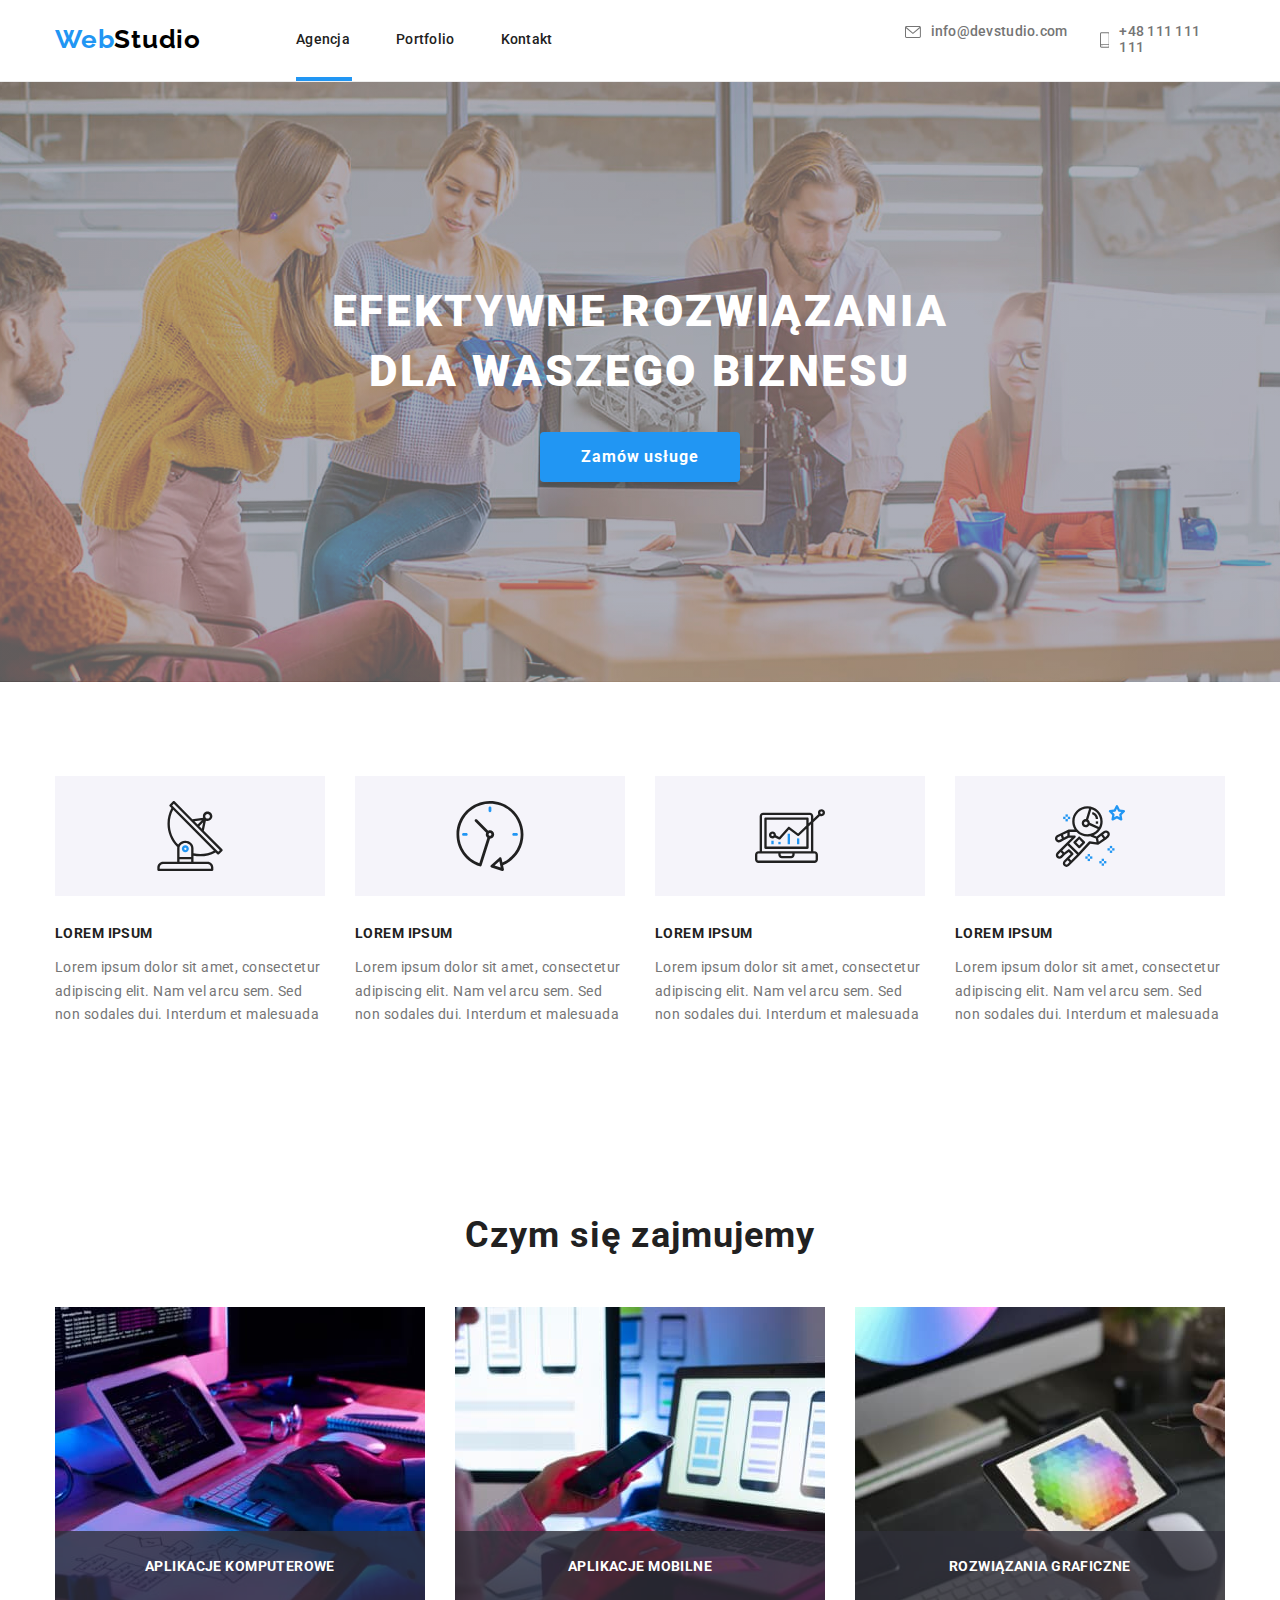
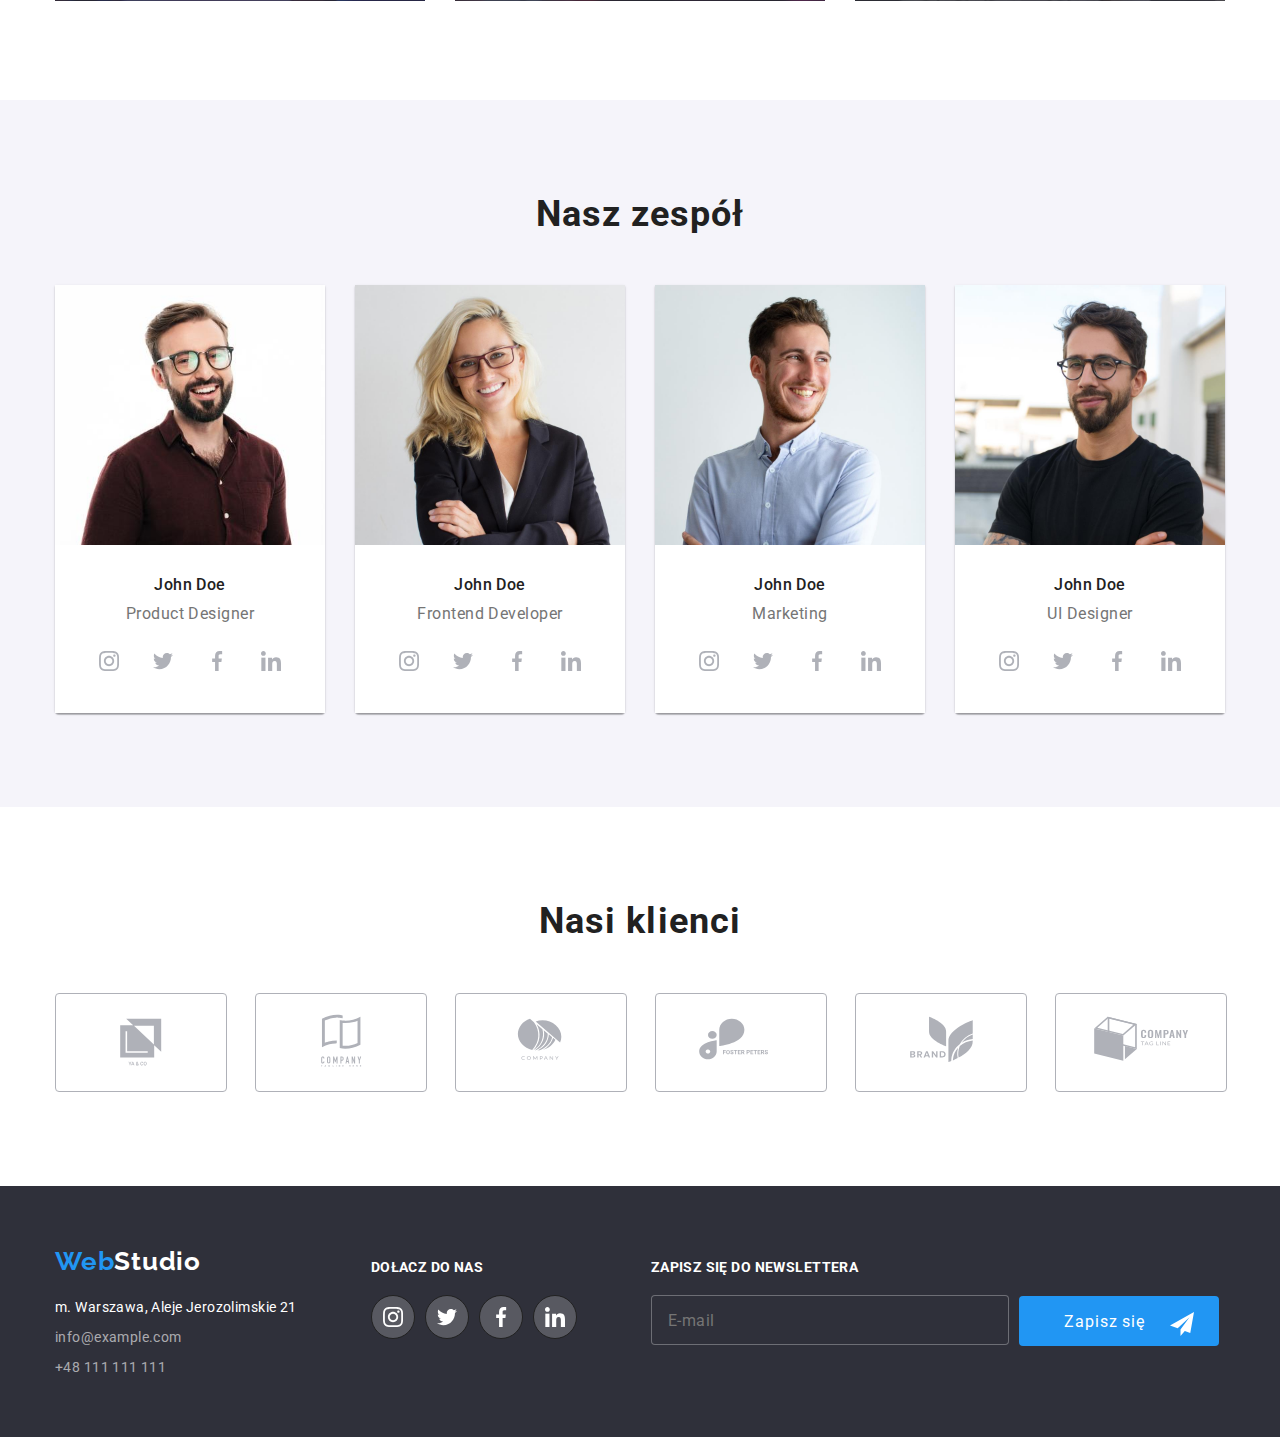
==== commit b737124b: "Breaking the styles.css file. Creating a mine.mine.css file" ====
--- a/index.html
+++ b/index.html
@@ -12,7 +12,7 @@
       href="https://fonts.googleapis.com/css2?family=Raleway:wght@700&family=Roboto:wght@400;500;700;900&display=swap"
       rel="stylesheet"
     />
-    <link href="./css/styles.css" rel="stylesheet" />
+    <link href="./css/main.min.css" rel="stylesheet" />
   </head>
   <body>
     <header class="menu">
@@ -516,38 +516,41 @@
         </div>
       </div>
     </footer>
+
+    <!-- MODAL -->
+
     <div class="backdrop is-hidden" data-modal>
       <div class="modal">
-        <p>Zostaw swoje dane w formularzu poniżej</p>
-        <form class="modal-form">
-          <fieldset class="modal-fieldset">
-            <label for="name">Imię</label>
-            <svg class="icon" title width="18" height="18">
+        <p class="modal__title">Zostaw swoje dane w formularzu poniżej</p>
+        <form class="modal__form">
+          <fieldset class="modal__fieldset">
+            <label class="modal__label" for="name">Imię</label>
+            <svg class="modal__icon" title width="18" height="18">
               <use href="./images/icons.svg#icon-person"></use>
             </svg>
-            <input type="text" name="name" id="name" />
+            <input class="modal__input" type="text" name="name" id="name" />
           </fieldset>
 
-          <fieldset class="modal-fieldset">
-            <label for="phone">Telefon</label>
-            <svg class="icon" title width="18" height="18">
+          <fieldset class="modal__fieldset">
+            <label class="modal__label" for="phone">Telefon</label>
+            <svg class="modal__icon" title width="18" height="18">
               <use href="./images/icons.svg#icon-phone"></use>
             </svg>
-            <input type="tel" name="tel" id="phone" />
+            <input class="modal__input" type="tel" name="tel" id="phone" />
           </fieldset>
 
-          <fieldset class="modal-fieldset">
-            <label for="mail">Email</label>
-            <svg class="icon" title width="18" height="18">
+          <fieldset class="modal__fieldset">
+            <label class="modal__label" for="mail">Email</label>
+            <svg class="modal__icon" title width="18" height="18">
               <use href="./images/icons.svg#icon-email"></use>
             </svg>
-            <input type="email" name="email" id="mail" />
+            <input class="modal__input" type="email" name="email" id="mail" />
           </fieldset>
 
-          <fieldset class="fieldset-textarea">
-            <label class="label-textarea"
+          <fieldset class="modal__fieldset-textarea">
+            <label class="modal__label-textarea"
               >Komentarz<textarea
-                class="textarea"
+                class="modal__textarea"
                 type="textarea"
                 name="textarea"
                 rows="5"
@@ -556,27 +559,33 @@
             </label>
           </fieldset>
 
-          <fieldset class="checkbox-fieldset">
-            <label class="legal-checkbox">
-              <input type="checkbox" name="legal" id="legal" />
-              Oświadczam iż akceptuję <a href="#">Regulamin</a> i
-              <a href="#">Politykę Prywatności</a>
-              <span class="checkmark"
-                ><svg width="16" height="15">
+          <fieldset class="modal__fieldset-checkbox">
+            <label class="modal__legal-checkbox">
+              <input
+                class="modal__input-checkbox"
+                type="checkbox"
+                name="legal"
+                id="legal"
+              />
+              Oświadczam iż akceptuję
+              <a class="modal__link-checkbox" href="#">Regulamin</a> i
+              <a class="modal__link-checkbox" href="#">Politykę Prywatności</a>
+              <span class="modal__checkmark"
+                ><svg class="modal__checkmark-icon-sqr" width="16" height="15">
                   <use href="./images/icons.svg#icon-vector-sqr"></use>
                 </svg>
               </span>
-              <svg width="15" height="14">
+              <svg class="modal__icon-checkmark" width="13" height="12">
                 <use href="./images/icons.svg#icon-vector"></use>
               </svg>
             </label>
           </fieldset>
 
-          <button type="submit" class="form-btn">Wyślij</button>
+          <button type="submit" class="modal__form-btn">Wyślij</button>
         </form>
 
-        <button type="button" class="close-btn" data-modal-close>
-          <svg width="18" height="18">
+        <button type="button" class="modal__close-btn" data-modal-close>
+          <svg class="modal__icon-close" width="18" height="18">
             <use href="./images/icons.svg#icon-close"></use>
           </svg>
         </button>
--- a/css/main.min.css
+++ b/css/main.min.css
@@ -0,0 +1 @@
+:root{--black-main: #212121;--second-black: #000000;--main-blue: #2196f3;--background-grey: #2f303a;--main-white: #ffffff;--light-pink: #f5f4fa;--main-silver: #757575;--second-silver: rgba(255, 255, 255, 0.6);--light-grey: #eeeeee;--second-light-grey: #ececec;--icon-color4: #afb1b8;--shadow-grey: rgba(229, 229, 229, 0.4);--black-transp: rgba(0, 0, 0, 0.15);--opacity-white: rgba(255, 255, 255, 0.2)}body{font-family:"Roboto",sans-serif;color:var(--black-main);background-color:var(--main-white);position:relative}.hidden-header{position:absolute;visibility:hidden;pointer-events:none;opacity:0}.container{width:1200px;padding-inline:15px;margin:0 auto}.section{padding-block:94px;margin:0;display:flex;justify-content:center}ul{list-style:none;padding-left:0;margin-block:0}.section-title{font-weight:700;font-size:36px;line-height:1.16;text-align:center;letter-spacing:.03em;margin:0 0 50px 0}.backdrop{position:fixed;top:0;left:0;width:100vw;height:100vh;background-color:rgba(0,0,0,.6)}.logo{font-family:"Raleway",sans-serif;font-weight:700;font-size:26px;line-height:1.19;letter-spacing:.03em;-webkit-text-decoration-line:none;text-decoration-line:none}.logo__first-word{color:Var(--main-blue)}.logo__second-word{color:Var(--second-black)}.logo__second-word--footer{color:var(--main-white)}.main-nav{font-weight:500;font-size:14px;line-height:1.14;letter-spacing:.02em;padding:0}.main-nav .main-nav__list{padding:0;margin:0;display:flex;gap:46px}.main-nav .main-nav__item{flex-basis:calc((100% - 92px)/3)}.main-nav__link-nav{-webkit-text-decoration-line:none;text-decoration-line:none;color:var(--black-main);position:relative;transition:color 250ms cubic-bezier(0.4, 0, 0.2, 1)}.main-nav__link-nav:hover{color:var(--main-blue)}.main-nav__link-nav:focus{color:var(--main-blue)}.main-nav__link-nav:active{color:var(--main-blue)}.portfolio::after{content:"";height:4px;width:104%;position:absolute;left:0;bottom:-33px;background-color:var(--main-blue)}.index::after{content:"";height:4px;width:104%;position:absolute;left:0;bottom:-34px;background-color:var(--main-blue)}.menu{width:100%;padding-bottom:25px;padding-top:24px;border-bottom:1px solid var(--second-light-grey);display:flex;justify-content:center}.menu>.container{display:flex;gap:352px;align-items:center}.nav-bar{display:flex;gap:95px;align-items:center}.contacts{display:flex;gap:32px}.contacts .contacts__item{flex-basis:calc((100% - 30px)/2)}.contact{font-weight:500;font-size:14px;line-height:1.14;letter-spacing:.02em;color:var(--main-silver);-webkit-text-decoration-line:none;text-decoration-line:none;display:flex;align-items:center;gap:10px;transition:color 250ms cubic-bezier(0.4, 0, 0.2, 1),stroke 250 ms cubic-bezier(0.4, 0, 0.2, 1)}.contact:focus{color:var(--main-blue);stroke:var(--main-blue)}.contact:hover{color:var(--main-blue);stroke:var(--main-blue)}.main-box{background-image:linear-gradient(90deg, var(--shadow-grey), var(--shadow-grey)),url(../images/img.jpg);max-width:100%;background-repeat:no-repeat;background-position:center;background-size:cover,1600px}.main-box__baner{font-weight:900;font-size:44px;line-height:1.36;text-align:center;letter-spacing:.06em;text-transform:uppercase;width:696px;color:var(--main-white);margin:0}.main-box>.container{display:flex;align-items:center;flex-direction:column;gap:30px;padding-block:106px}.main-button{background-color:var(--main-blue);font-weight:700;font-size:16px;line-height:1.88;text-align:center;letter-spacing:.06em;color:var(--main-white);border:none;border-radius:4px;box-shadow:0px 4px 4px var(--black-transp);cursor:pointer;padding-block:10px;width:200px;transition:background-color 250ms cubic-bezier(0.4, 0, 0.2, 1)}.main-button:hover{background-color:var(--main-silver)}.modal{position:absolute;top:50%;left:50%;translate:-50% -50%;width:528px;height:581px;background-color:#fff;border:2px solide var(--second-black);border-radius:4px;opacity:inherit;visibility:inherit;transition-property:visibility,opacity;transition-duration:1s;transition-timing-function:cubic-bezier(0.4, 0, 0.2, 1);padding:40px}.is-hidden{opacity:0;visibility:hidden;pointer-events:none}.modal__close-btn{position:absolute;top:8px;right:8px;width:30px;height:30px;border-radius:50%;border:1px solid rgba(0,0,0,.1);cursor:pointer;background-color:var(--main-white)}.modal__icon-close{position:absolute;right:5px;top:5px}.modal__fieldset{position:relative;width:448px;height:40px;padding:0;margin:28px 0 0;border:1px solid rgba(33,33,33,.2);border-radius:4px}.modal__title{text-align:center;font-size:20px;font-weight:700;line-height:1.17;margin:0}.modal__form{display:flex;flex-direction:column}.modal__icon{fill:var(--black-main);margin-right:5px;width:18px;height:18px;margin-block:11px;margin-left:12px}.modal__label{position:absolute;top:-18px;left:0;font-size:12px;color:var(--main-silver)}.modal__form-btn{width:200px;height:50px;background-color:var(--main-blue);font-size:16px;font-weight:700;line-height:1.88;letter-spacing:.06em;color:var(--main-white);align-content:center;border-radius:4px;border:none;margin-top:30px;align-self:center;cursor:pointer;box-shadow:1px 0px 2px rgba(0,0,0,.2),1px 0px 1px rgba(0,0,0,.14),3px 0px 1px rgba(0,0,0,.12)}.modal__input{position:absolute;top:10px;left:42px;width:400px;border:0;outline:none;background-color:rgba(0,0,0,0);font-size:16px}.modal__input::-moz-placeholder{color:rgba(117,117,117,.5);font-size:12px}.modal__input:-ms-input-placeholder{color:rgba(117,117,117,.5);font-size:12px}.modal__input::placeholder{color:rgba(117,117,117,.5);font-size:12px}.modal__fieldset:has(.modal__input:focus){border-color:var(--main-blue)}.modal__fieldset:has(.modal__input:focus) .modal__icon{fill:var(--main-blue)}.modal__fieldset-textarea{width:448px;height:120px;padding:12px 16px 12px;padding:0;margin:28px 0 0;border:1px solid rgba(33,33,33,.2);border-radius:4px;position:relative}.modal__fieldset-textarea:has(.modal__textarea:focus){border-color:var(--main-blue)}.modal__label-textarea{position:absolute;top:-18px;left:0;font-size:12px;color:var(--main-silver)}.modal__textarea{position:absolute;top:28px;left:16px;width:416px;height:96px;border:none;outline:none;font-size:16px;line-height:1.17;background-color:rgba(0,0,0,0);resize:none}.modal__textarea::-moz-placeholder{color:rgba(117,117,117,.5);font-size:12px}.modal__textarea:-ms-input-placeholder{color:rgba(117,117,117,.5);font-size:12px}.modal__textarea::placeholder{color:rgba(117,117,117,.5);font-size:12px}.modal__fieldset-checkbox{position:relative;border:none;padding:0;margin:20px 0 0;align-self:center}.modal__legal-checkbox{position:relative;font-size:14px;line-height:1.71;color:var(--main-silver);letter-spacing:.03em;padding-left:23px;cursor:pointer}.modal__link-checkbox{color:var(--main-blue)}.modal__input-checkbox{position:absolute;width:0;height:0;left:0;top:1px;cursor:pointer;opacity:0}.modal__checkmark{position:absolute;width:15px;height:14px;left:0px;top:0px}.modal__icon-checkmark{position:absolute;left:2px;top:1px;fill:var(--main-white);opacity:0;transition:opacity .25s}.modal__checkmark-icon-sqr{position:absolute;top:0px}.modal__input-checkbox:checked~.modal__icon-checkmark{opacity:1}.modal__input-checkbox:checked~.modal__checkmark{background-color:var(--main-blue);stroke:var(--main-blue)}.feature-pictures{display:flex;gap:30px;margin-bottom:30px}.feature-pictures__item{flex-basis:calc((100% - 90px)/4);padding-block:25px;background-color:var(--light-pink);display:flex;justify-content:center}.feature-list{display:flex;gap:30px}.feature-list__item{flex-basis:calc((100% - 90px)/4)}.feature-list__title{font-size:14px;line-height:1.14;letter-spacing:.03em;text-transform:uppercase;margin-block:0}.feature-list__description{font-size:14px;line-height:1.71;letter-spacing:.03em;color:var(--main-silver);margin-bottom:0}.images-services{display:flex;gap:30px}.images-services__item{flex-basis:calc((100% - 60px)/3)}.images-services__card{position:relative}.images-services__name{position:absolute;left:0;bottom:5px;width:100%;height:70px;background-color:rgba(47,48,58,.8);padding-block:27px}.images-services__caption{line-height:1.17;font-size:14px;font-weight:700;font-style:bold;text-transform:uppercase;color:var(--main-white);text-align:center;margin:0;letter-spacing:.03em}.social-media{display:flex;gap:10px}.social-media--team{padding:16px 32px 0px;color:var(--icon-color4)}.social-media__circle{display:flex;justify-content:center;align-items:center;width:44px;height:44px;border:1px solid;border-radius:50%;cursor:pointer;transition:background-color 250ms cubic-bezier(0.4, 0, 0.2, 1)}.social-media__circle--footer{background-color:var(--opacity-white);--color4: var(--main-white)}.social-media__circle--team{border-color:var(--main-white);--color4: currentColor;transition:fill 250ms cubic-bezier(0.4, 0, 0.2, 1)}.social-media__circle:hover,.social-media__circle:focus{background-color:var(--main-blue)}.social-media__circle--team:hover,.social-media__circle--team:focus{--color4: var(--main-white)}.team{background-color:var(--light-pink)}.photo-team{display:flex;gap:30px}.photo-team__item{flex-basis:calc((100% - 90px)/4)}.photo-team__card{box-shadow:0px 1px 3px rgba(0,0,0,.12),0px 1px 1px rgba(0,0,0,.14),0px 2px 1px rgba(0,0,0,.2);border-radius:0px 0px 4px 4px;margin:0}.photo-team__box{display:flex}.photo-team__caption{padding-block:30px;background-color:var(--main-white)}.photo-team__member-name{font-weight:500;font-size:16px;line-height:1.19;text-align:center;letter-spacing:.03em;margin:0 0 10px 0}.photo-team__member-position{font-size:16px;line-height:1.19;text-align:center;letter-spacing:.03em;color:var(--main-silver);margin:0}.our-customers{display:flex;gap:28px;color:var(--icon-color4)}.our-customers__item{border:1px solid var(--icon-color4);border-radius:4px;cursor:pointer;--color4: currentColor;transition:fill 250ms cubic-bezier(0.4, 0, 0.2, 1),border-color 250ms cubic-bezier(0.4, 0, 0.2, 1)}.our-customers__item:hover{--color4: var(--main-blue);border-color:var(--main-blue)}.our-customers__logo:focus{--color4: var(--main-blue);border-color:var(--main-blue)}.contact-info{background:var(--background-grey);width:100%;padding-block:60px}.footer-contact__item{margin-top:9px;height:21px}.address{font-style:normal;font-size:14px;line-height:1.71;letter-spacing:.03em;color:var(--main-white);margin-top:20px;height:21px}.footer-contact__link{font-size:14px;line-height:1.71;letter-spacing:.03em;-webkit-text-decoration-line:none;text-decoration-line:none;color:var(--second-silver);transition:color 250ms cubic-bezier(0.4, 0, 0.2, 1)}.footer-contact__link:focus{color:var(--main-blue)}.footer-contact__link:hover{color:var(--main-blue)}.social-paragraph{font-weight:700;font-size:14px;line-height:1.14;letter-spacing:.03em;text-transform:uppercase;color:var(--main-white);margin-bottom:20px}.contact-info .container{display:flex;gap:74px}.newsletter-form{width:570px;height:100px;color:var(--main-white);border:none;padding:0;display:flex;gap:10px}.newsletter-form__paragraph{font-weight:700;font-size:14px;line-height:1.14;letter-spacing:.03em;text-transform:uppercase;margin:14px 0 0;gap:20px;display:flex;flex-direction:column}.newsletter-form__input{width:358px;height:50px;background-color:var(--background-grey);border-radius:4px;border:1px solid rgba(255,255,255,.3);padding-left:16px;font-size:16px;line-height:1.25;letter-spacing:.03em;color:var(--main-white);cursor:pointer}.newsletter-form__button{background-color:var(--main-blue);color:var(--main-white);border-radius:4px;width:200px;height:50px;font-size:16px;font-style:bold;line-height:1.6;cursor:pointer;letter-spacing:.06em;padding:10px 28px 10px 42px;border:0;position:relative;align-self:flex-end}.newsletter-form__button-caption{position:absolute;left:45px;top:13px}.newsletter-form__icon-send{position:absolute;left:151px;top:16px}.filter__list{display:flex;justify-content:center;margin:0 0 50px;gap:8px}.filter__button{font-weight:500;font-size:16px;line-height:1.62;text-align:center;letter-spacing:.03em;background-color:var(--light-pink);border:none;border-radius:4px;cursor:pointer;padding:6px 22px;transition:background-color 250ms cubic-bezier(0.4, 0, 0.2, 1),color 250ms cubic-bezier(0.4, 0, 0.2, 1),box-shodow 250ms cubic-bezier(0.4, 0, 0.2, 1)}.filter__button:focus{background-color:var(--main-blue);color:var(--main-white);box-shadow:0px 3px 1px rgba(0,0,0,.1),0px 1px 2px rgba(0,0,0,.08),0px 2px 2px rgba(0,0,0,.12)}.filter__button:hover{background-color:var(--main-blue);color:var(--main-white);box-shadow:0px 3px 1px rgba(0,0,0,.1),0px 1px 2px rgba(0,0,0,.08),0px 2px 2px rgba(0,0,0,.12)}.projects{display:flex;flex-wrap:wrap;justify-content:center;gap:30px}.projects__item{flex-basis:calc((100% - 60px)/3)}.projects__overlay{position:absolute;top:0;left:0;width:100%;height:100%;transform:translateY(100%);background-color:var(--main-blue);opacity:.9;transition:transform 250ms ease}.projects__description{color:var(--main-white);font-size:18px;line-height:1.33;letter-spacing:.03em;margin:49px 45px 49px 24px}.projects__card:hover .projects__overlay{transform:translateY(0)}.projects__image{position:relative;overflow:hidden}.projects__card{width:370px;height:404px;border-style:solid;border-width:1px;border-color:var(--light-grey);margin:0;cursor:pointer;transition:box-shadow 250ms cubic-bezier(0.4, 0, 0.2, 1)}.projects__card:hover{box-shadow:0px 1px 1px rgba(0,0,0,.12),0px 4px 4px rgba(0,0,0,.06),1px 4px 6px rgba(0,0,0,.16)}.projects__name{font-weight:700;font-size:18px;line-height:2;letter-spacing:.06em;margin:0}.projects__type{font-size:16px;line-height:1.88;letter-spacing:.03em;color:var(--main-silver);margin:0;margin-top:4px}.projects__photo-caption{margin:20px 24px}/*# sourceMappingURL=main.min.css.map */